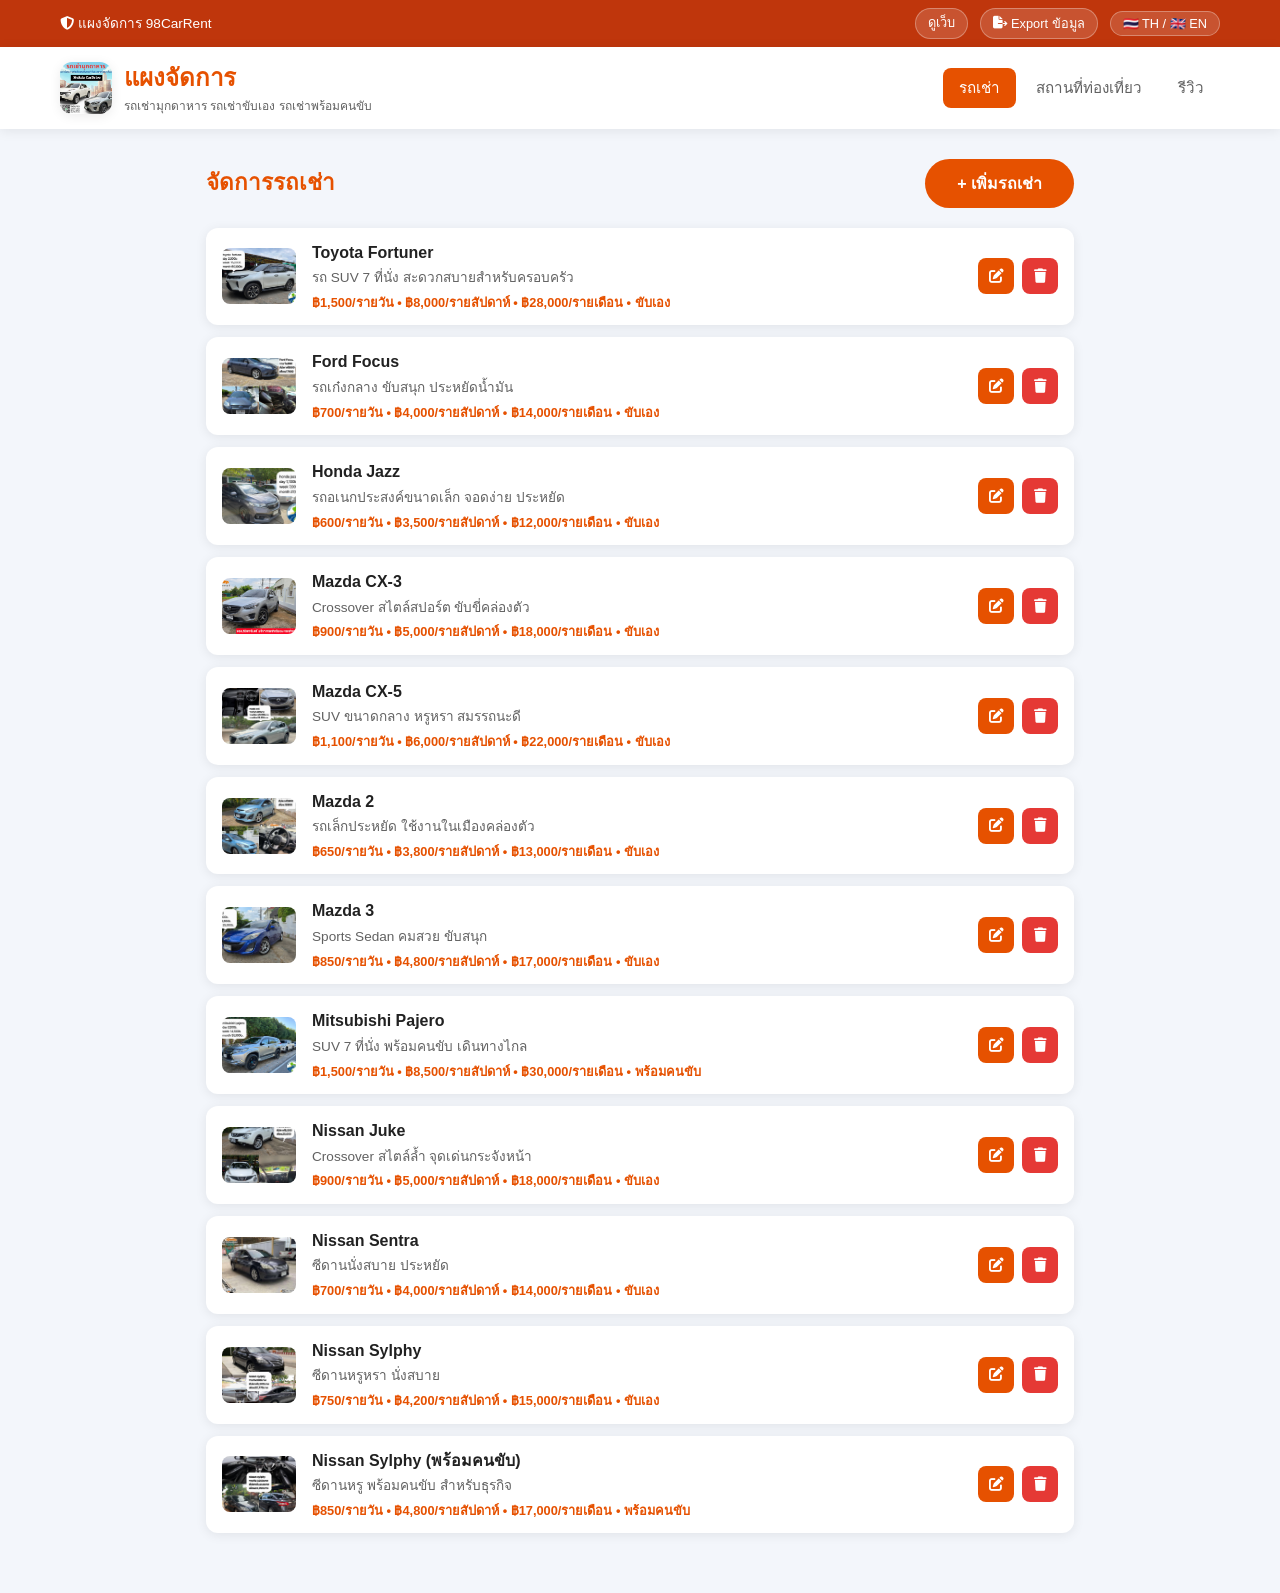
==== admin.html @ a464a534 "Deploy full 98CarRent website (index, admin, script, style, images) to main" ====
<!DOCTYPE html>
<html lang="th">
<head>
    <meta charset="UTF-8">
    <meta name="viewport" content="width=device-width, initial-scale=1.0">
    <title>98CarRent - แผงจัดการ</title>
    <link rel="icon" href="logo.jpg" type="image/jpeg">
    <link rel="stylesheet" href="style.css">
    <link rel="stylesheet" href="https://cdnjs.cloudflare.com/ajax/libs/font-awesome/6.5.0/css/all.min.css">
</head>
<body class="admin-page">
    <!-- Top Bar -->
    <div class="top-bar">
        <div class="top-bar-inner">
            <div class="top-contact">
                <span><i class="fas fa-shield-alt"></i> <span data-i18n="admin_panel">แผงจัดการ 98CarRent</span></span>
            </div>
            <div class="top-controls">
                <a href="index.html" class="top-btn" data-i18n="view_site"><i class="fas fa-eye"></i> <span data-i18n="view_site_text">ดูเว็บ</span></a>
                <button class="top-btn" onclick="exportData()" title="Export ข้อมูลเป็นไฟล์ JSON"><i class="fas fa-file-export"></i> <span data-i18n="export_btn">Export ข้อมูล</span></button>
                <button id="langBtn" onclick="toggleLang()">🇹🇭 TH / 🇬🇧 EN</button>
            </div>
        </div>
    </div>

    <!-- Header -->
    <header class="main-header admin-header">
        <div class="header-inner">
            <div class="logo">
                <img src="logo หน้าเว็บ.jpg" alt="98CarRent Logo" class="logo-img">
                <div>
                    <h1 data-i18n="admin_dashboard">แผงจัดการ</h1>
                    <p data-i18n="subtitle">รถเช่ามุกดาหาร รถเช่าขับเอง รถเช่าพร้อมคนขับ</p>
                </div>
            </div>
            <nav class="main-nav admin-nav" id="adminNav">
                <a href="javascript:void(0)" class="active" data-tab="carsTab" data-i18n="nav_gallery">รถเช่า</a>
                <a href="javascript:void(0)" data-tab="tourismTab" data-i18n="nav_tourism">สถานที่ท่องเที่ยว</a>
                <a href="javascript:void(0)" data-tab="reviewsTab" data-i18n="nav_review">รีวิว</a>
            </nav>
            <button class="hamburger" onclick="document.getElementById('adminNav').classList.toggle('show')">
                <i class="fas fa-bars"></i>
            </button>
        </div>
    </header>

    <main class="admin-main">
        <!-- CARS TAB -->
        <section class="admin-tab" id="carsTab">
            <div class="admin-tab-header">
                <h2 data-i18n="admin_cars">จัดการรถเช่า</h2>
                <button class="btn btn-primary" onclick="openCarModal()" data-i18n="add_car">+ เพิ่มรถเช่า</button>
            </div>
            <div class="admin-list" id="adminCarList"></div>
        </section>

        <!-- TOURISM TAB -->
        <section class="admin-tab" id="tourismTab" style="display:none">
            <div class="admin-tab-header">
                <h2 data-i18n="admin_tourism">จัดการสถานที่ท่องเที่ยว</h2>
                <button class="btn btn-primary" onclick="openTourismModal()" data-i18n="add_tourism">+ เพิ่มสถานที่ท่องเที่ยว</button>
            </div>
            <div class="admin-list" id="adminTourismList"></div>
        </section>

        <!-- REVIEWS TAB -->
        <section class="admin-tab" id="reviewsTab" style="display:none">
            <div class="admin-tab-header">
                <h2 data-i18n="admin_reviews">จัดการรีวิว</h2>
                <button class="btn btn-primary" onclick="openReviewModal()" data-i18n="add_review">+ เพิ่มรีวิว</button>
            </div>
            <div class="admin-list" id="adminReviewList"></div>
        </section>
    </main>

    <!-- MODALS (same as before) -->
    <div class="modal-overlay" id="carModal">
        <div class="modal">
            <div class="modal-header">
                <h3 data-i18n="add_car">เพิ่มรถเช่า</h3>
                <button class="close-btn" onclick="closeCarModal()">&times;</button>
            </div>
            <form id="carForm" onsubmit="saveCar(event)">
                <input type="hidden" id="carEditId">
                <label data-i18n="label_car_name">ชื่อรถ</label>
                <input type="text" id="carName" required>
                <label data-i18n="label_car_desc">รายละเอียด</label>
                <textarea id="carDesc" rows="3"></textarea>
                <div class="price-fields">
                    <div>
                        <label data-i18n="label_price_daily">ราคารายวัน (บาท)</label>
                        <input type="number" id="carPriceDaily" required>
                    </div>
                    <div>
                        <label data-i18n="label_price_weekly">ราคารายสัปดาห์ (บาท)</label>
                        <input type="number" id="carPriceWeekly" required>
                    </div>
                    <div>
                        <label data-i18n="label_price_monthly">ราคารายเดือน (บาท)</label>
                        <input type="number" id="carPriceMonthly" required>
                    </div>
                </div>
                <label data-i18n="label_car_driver">เช่าพร้อมคนขับ</label>
                <select id="carDriver">
                    <option value="no" data-i18n="driver_self">ขับเอง</option>
                    <option value="yes" data-i18n="driver_with">พร้อมคนขับ</option>
                </select>
                <label data-i18n="label_car_img">รูปภาพ (URL)</label>
                <input type="url" id="carImg" placeholder="https://...">
                <label data-i18n="label_car_file">หรืออัพโหลดไฟล์</label>
                <input type="file" id="carFile" accept="image/*" onchange="handleFileUpload(this, 'carImg')">
                <div id="carImgPreview" class="img-preview"></div>
                <button type="submit" class="btn btn-primary" data-i18n="btn_save">บันทึก</button>
            </form>
        </div>
    </div>

    <div class="modal-overlay" id="tourismModal">
        <div class="modal">
            <div class="modal-header">
                <h3 data-i18n="add_tourism">เพิ่มสถานที่ท่องเที่ยว</h3>
                <button class="close-btn" onclick="closeTourismModal()">&times;</button>
            </div>
            <form id="tourismForm" onsubmit="saveTourism(event)">
                <input type="hidden" id="tourismEditId">
                <label data-i18n="label_tourism_name">ชื่อสถานที่</label>
                <input type="text" id="tourismName" required>
                <label data-i18n="label_tourism_desc">รายละเอียด</label>
                <textarea id="tourismDesc" rows="3"></textarea>
                <label data-i18n="label_tourism_province">จังหวัด</label>
                <select id="tourismProvince">
                    <option value="mukdahan" data-i18n="tab_mukdahan">มุกดาหาร</option>
                    <option value="nakhonphanom" data-i18n="tab_nakhonphanom">นครพนม</option>
                </select>
                <label data-i18n="label_tourism_lat">ละติจูด</label>
                <input type="number" step="any" id="tourismLat" placeholder="16.5823">
                <label data-i18n="label_tourism_lng">ลองจิจูด</label>
                <input type="number" step="any" id="tourismLng" placeholder="104.5214">
                <label data-i18n="label_tourism_img">รูปภาพ (URL)</label>
                <input type="url" id="tourismImg" placeholder="https://...">
                <label data-i18n="label_tourism_file">หรืออัพโหลดไฟล์</label>
                <input type="file" id="tourismFile" accept="image/*" onchange="handleFileUpload(this, 'tourismImg')">
                <div id="tourismImgPreview" class="img-preview"></div>
                <button type="submit" class="btn btn-primary" data-i18n="btn_save">บันทึก</button>
            </form>
        </div>
    </div>

    <div class="modal-overlay" id="reviewModal">
        <div class="modal">
            <div class="modal-header">
                <h3 data-i18n="add_review">เพิ่มรีวิว</h3>
                <button class="close-btn" onclick="closeReviewModal()">&times;</button>
            </div>
            <form id="reviewForm" onsubmit="saveReview(event)">
                <input type="hidden" id="reviewEditId">
                <label data-i18n="label_review_name">ชื่อผู้รีวิว</label>
                <input type="text" id="reviewName" required>
                <label data-i18n="label_review_star">คะแนน</label>
                <div class="star-input" id="starInput">
                    <span onclick="setStar(1)">★</span>
                    <span onclick="setStar(2)">★</span>
                    <span onclick="setStar(3)">★</span>
                    <span onclick="setStar(4)">★</span>
                    <span onclick="setStar(5)">★</span>
                </div>
                <label data-i18n="label_review_text">ความคิดเห็น</label>
                <textarea id="reviewText" rows="4" required></textarea>
                <label data-i18n="label_review_img">รูปภาพ (URL)</label>
                <input type="url" id="reviewImg" placeholder="https://...">
                <label data-i18n="label_review_file">หรืออัพโหลดไฟล์</label>
                <input type="file" id="reviewFile" accept="image/*" onchange="handleFileUpload(this, 'reviewImg')">
                <div id="reviewImgPreview" class="img-preview"></div>
                <button type="submit" class="btn btn-primary" data-i18n="btn_save">บันทึก</button>
            </form>
        </div>
    </div>

    <div id="toastBox"></div>
    <script src="script.js"></script>
</body>
</html>
---- style.css ----
:root {
    --primary: #e65100;
    --primary-dark: #bf360c;
    --primary-light: #ff9800;
    --bg: #fafafa;
    --bg2: #ffffff;
    --text: #212121;
    --text2: #616161;
    --card-bg: #ffffff;
    --shadow: 0 2px 12px rgba(0,0,0,0.08);
    --shadow-hover: 0 8px 30px rgba(0,0,0,0.12);
    --radius: 12px;
    --transition: all 0.3s ease;
}

* {
    margin: 0;
    padding: 0;
    box-sizing: border-box;
}

html {
    scroll-behavior: smooth;
    font-size: 16px;
}

body {
    font-family: 'Segoe UI', Tahoma, Geneva, Verdana, sans-serif;
    background: var(--bg);
    color: var(--text);
    line-height: 1.6;
    overflow-x: hidden;
}

/* TOP BAR */
.top-bar {
    background: var(--primary-dark);
    color: #fff;
    padding: 8px 0;
    font-size: 0.85rem;
}
.top-bar-inner {
    max-width: 1200px;
    margin: 0 auto;
    padding: 0 20px;
    display: flex;
    justify-content: space-between;
    align-items: center;
    flex-wrap: wrap;
    gap: 8px;
}
.top-contact {
    display: flex;
    gap: 16px;
    flex-wrap: wrap;
}
.top-contact a, .top-contact span {
    color: #fff;
    text-decoration: none;
    display: flex;
    align-items: center;
    gap: 4px;
}
.top-controls {
    display: flex;
    align-items: center;
    gap: 12px;
}
.top-controls button {
    background: rgba(255,255,255,0.15);
    color: #fff;
    border: 1px solid rgba(255,255,255,0.3);
    padding: 4px 12px;
    border-radius: 20px;
    cursor: pointer;
    font-size: 0.8rem;
    transition: var(--transition);
}
.top-controls button:hover {
    background: rgba(255,255,255,0.3);
}
.theme-picker {
    display: flex;
    align-items: center;
    gap: 6px;
    color: #fff;
}
.theme-picker input[type="color"] {
    width: 28px;
    height: 28px;
    border: none;
    border-radius: 50%;
    cursor: pointer;
    padding: 0;
}

/* HEADER */
.main-header {
    background: var(--bg2);
    box-shadow: var(--shadow);
    position: sticky;
    top: 0;
    z-index: 1000;
}
.header-inner {
    max-width: 1200px;
    margin: 0 auto;
    padding: 12px 20px;
    display: flex;
    justify-content: space-between;
    align-items: center;
}
.logo {
    display: flex;
    align-items: center;
    gap: 12px;
    text-decoration: none;
    color: var(--primary);
}
.logo-img {
    width: 52px;
    height: 52px;
    object-fit: cover;
    border-radius: 12px;
    box-shadow: var(--shadow);
}
.logo i {
    font-size: 2rem;
}
.logo h1 {
    font-size: 1.5rem;
    font-weight: 800;
    color: var(--primary);
}
.logo p {
    font-size: 0.75rem;
    color: var(--text2);
}
.main-nav {
    display: flex;
    gap: 4px;
}
.main-nav a {
    text-decoration: none;
    color: var(--text2);
    padding: 8px 16px;
    border-radius: 8px;
    font-weight: 500;
    transition: var(--transition);
    font-size: 0.95rem;
}
.main-nav a:hover, .main-nav a.active {
    background: var(--primary);
    color: #fff;
}
.hamburger {
    display: none;
    background: none;
    border: none;
    font-size: 1.5rem;
    cursor: pointer;
    color: var(--primary);
}

/* HERO */
.hero {
    position: relative;
    height: 80vh;
    min-height: 420px;
    background: linear-gradient(120deg, var(--primary) 0%, var(--primary-dark) 40%, #1a1a2e 100%);
    background-size: 250% 250%;
    animation: heroShift 16s ease infinite;
    display: flex;
    align-items: center;
    justify-content: center;
    overflow: hidden;
}
@keyframes heroShift {
    0% { background-position: 0% 50%; }
    50% { background-position: 100% 50%; }
    100% { background-position: 0% 50%; }
}
.hero-overlay {
    position: absolute;
    inset: 0;
    background: radial-gradient(ellipse at 20% 30%, rgba(255,255,255,0.12), transparent 60%),
                radial-gradient(ellipse at 80% 70%, rgba(0,0,0,0.25), transparent 55%);
}
.hero-float {
    position: absolute;
    inset: 0;
    overflow: hidden;
    pointer-events: none;
}
.float {
    position: absolute;
    font-size: 2.4rem;
    opacity: 0.35;
    animation: floatY 8s ease-in-out infinite;
}
.f1 { top: 12%; left: 10%; animation-duration: 9s; }
.f2 { top: 55%; left: 16%; font-size: 3rem; animation-duration: 11s; animation-delay: 0.5s; }
.f3 { top: 20%; right: 12%; font-size: 2rem; animation-duration: 7s; animation-delay: 1s; }
.f4 { bottom: 14%; left: 22%; font-size: 3rem; animation-duration: 10s; animation-delay: 0.3s; }
.f5 { top: 58%; right: 9%; font-size: 2.2rem; animation-duration: 8.5s; animation-delay: 1.5s; }
.f6 { bottom: 18%; right: 26%; font-size: 2rem; animation-duration: 12s; animation-delay: 0.8s; }
@keyframes floatY {
    0%, 100% { transform: translateY(0) rotate(-6deg); }
    50% { transform: translateY(-26px) rotate(6deg); }
}
.hero-logo {
    width: 120px;
    height: 120px;
    border-radius: 24px;
    object-fit: cover;
    margin-bottom: 16px;
    box-shadow: 0 12px 40px rgba(0,0,0,0.35);
    animation: heroLogo 3s ease-in-out infinite;
}
@keyframes heroLogo {
    0%, 100% { transform: translateY(0) scale(1); }
    50% { transform: translateY(-10px) scale(1.05); }
}
.btn-pulse {
    animation: pulseRing 2s infinite;
}
@keyframes pulseRing {
    0% { box-shadow: 0 0 0 0 rgba(255,255,255,0.45); }
    70% { box-shadow: 0 0 0 18px rgba(255,255,255,0); }
    100% { box-shadow: 0 0 0 0 rgba(255,255,255,0); }
}
.hero::before {
    content: '';
    position: absolute;
    inset: 0;
    background: url('data:image/svg+xml,<svg xmlns="http://www.w3.org/2000/svg" viewBox="0 0 1440 320"><path fill="rgba(255,255,255,0.05)" d="M0,224L48,213.3C96,203,192,181,288,181.3C384,181,480,203,576,224C672,245,768,267,864,250.7C960,235,1056,181,1152,165.3C1248,149,1344,171,1392,181.3L1440,192L1440,320L1392,320C1344,320,1248,320,1152,320C1056,320,960,320,864,320C768,320,672,320,576,320C480,320,384,320,288,320C192,320,96,320,48,320L0,320Z"></path></svg>') no-repeat bottom;
    background-size: cover;
}
.hero-content {
    position: relative;
    z-index: 1;
    text-align: center;
    color: #fff;
    padding: 0 20px;
}
.hero-content h2 {
    font-size: 3.5rem;
    font-weight: 900;
    margin-bottom: 16px;
    text-shadow: 2px 2px 4px rgba(0,0,0,0.3);
}
.hero-content p {
    font-size: 1.2rem;
    margin-bottom: 32px;
    opacity: 0.95;
}

/* BUTTONS */
.btn {
    display: inline-block;
    padding: 12px 32px;
    border-radius: 30px;
    text-decoration: none;
    font-weight: 600;
    cursor: pointer;
    border: none;
    transition: var(--transition);
    font-size: 1rem;
}
.btn-primary {
    background: var(--primary);
    color: #fff;
}
.btn-primary:hover {
    background: var(--primary-dark);
    transform: translateY(-2px);
    box-shadow: 0 6px 20px rgba(230,81,0,0.3);
}
.btn-danger {
    background: #e53935;
    color: #fff;
}
.btn-danger:hover {
    background: #c62828;
}
.btn-small {
    padding: 6px 16px;
    font-size: 0.85rem;
}

/* FEATURES */
.features {
    max-width: 1200px;
    margin: 0 auto;
    padding: 60px 20px 20px;
    display: grid;
    grid-template-columns: repeat(auto-fit, minmax(250px, 1fr));
    gap: 24px;
}
.feature-card {
    background: var(--card-bg);
    border-radius: var(--radius);
    padding: 32px 24px;
    text-align: center;
    box-shadow: var(--shadow);
    transition: var(--transition);
}
.feature-card:hover {
    transform: translateY(-4px);
    box-shadow: var(--shadow-hover);
}
.feature-card i {
    font-size: 2.5rem;
    color: var(--primary);
    margin-bottom: 16px;
}
.feature-card h3 {
    font-size: 1.1rem;
    margin-bottom: 8px;
}
.feature-card p {
    color: var(--text2);
    font-size: 0.9rem;
}

/* SECTIONS */
.page {
    display: none;
    min-height: 60vh;
}
.page.active {
    display: block;
    animation: fadeIn 0.4s ease;
}
@keyframes fadeIn {
    from { opacity: 0; transform: translateY(10px); }
    to { opacity: 1; transform: translateY(0); }
}

.section-header {
    text-align: center;
    padding: 50px 20px 30px;
}
.section-header h2 {
    font-size: 2rem;
    margin-bottom: 8px;
    color: var(--primary);
}
.section-header p {
    color: var(--text2);
}

/* FILTER BAR */
.filter-bar, .tourism-tabs {
    display: flex;
    justify-content: center;
    gap: 8px;
    padding: 0 20px 30px;
    flex-wrap: wrap;
}
.filter-btn, .tab-btn {
    padding: 8px 24px;
    border: 2px solid var(--primary);
    background: transparent;
    color: var(--primary);
    border-radius: 30px;
    cursor: pointer;
    font-weight: 500;
    transition: var(--transition);
}
.filter-btn.active, .tab-btn.active {
    background: var(--primary);
    color: #fff;
}

/* GALLERY GRID */
.gallery-grid, .tourism-grid, .review-grid {
    max-width: 1200px;
    margin: 0 auto;
    padding: 0 20px 40px;
    display: grid;
    grid-template-columns: repeat(auto-fill, minmax(300px, 1fr));
    gap: 24px;
}

/* CAR GROUP */
.car-group {
    grid-column: 1 / -1;
    margin-bottom: 8px;
}
.car-group-header {
    display: flex;
    align-items: center;
    gap: 8px;
    margin-bottom: 16px;
    padding: 12px 20px;
    background: var(--primary);
    color: #fff;
    border-radius: var(--radius);
    box-shadow: var(--shadow);
}
.car-group-header i {
    font-size: 1.2rem;
}
.car-group-header h3 {
    font-size: 1.1rem;
    margin: 0;
}
.car-group-grid {
    display: grid;
    grid-template-columns: repeat(auto-fill, minmax(300px, 1fr));
    gap: 24px;
}
.car-group-grid .car-card {
    margin-bottom: 0;
}

/* CAR CARD */
.car-card {
    background: var(--card-bg);
    border-radius: var(--radius);
    overflow: hidden;
    box-shadow: var(--shadow);
    transition: var(--transition);
    position: relative;
}
.car-card:hover {
    transform: translateY(-4px);
    box-shadow: var(--shadow-hover);
}
.car-card img {
    width: 100%;
    height: 220px;
    object-fit: cover;
}
.car-card .car-info {
    padding: 20px;
}
.car-card h3 {
    font-size: 1.1rem;
    margin-bottom: 6px;
}
.car-card p {
    color: var(--text2);
    font-size: 0.9rem;
    margin-bottom: 12px;
}

/* PRICE ROW */
.price-row {
    display: grid;
    grid-template-columns: repeat(3, 1fr);
    gap: 8px;
    margin-bottom: 12px;
}
.price-box {
    background: var(--bg);
    border: 2px solid #eee;
    border-radius: 10px;
    padding: 10px 6px;
    text-align: center;
    display: flex;
    flex-direction: column;
    gap: 2px;
    transition: var(--transition);
}
.price-box:hover {
    transform: translateY(-3px);
    border-color: var(--primary);
    box-shadow: 0 6px 16px rgba(0,0,0,0.08);
}
.price-box i {
    color: var(--primary);
    font-size: 0.95rem;
}
.price-box .price-label {
    font-size: 0.72rem;
    color: var(--text2);
    font-weight: 500;
}
.price-box .price-value {
    font-size: 1rem;
    font-weight: 800;
    color: var(--primary);
}
.price-box.price-daily { border-left: 4px solid #2e7d32; }
.price-box.price-weekly { border-left: 4px solid #1565c0; }
.price-box.price-monthly { border-left: 4px solid var(--primary); }

/* BOOK BUTTON */
.btn-book {
    width: 100%;
    justify-content: center;
    display: flex;
    align-items: center;
    gap: 6px;
}

/* BOOKING MODAL */
.booking-modal {
    max-width: 440px;
}
.booking-car {
    font-size: 1.2rem;
    font-weight: 700;
    color: var(--primary);
    margin-bottom: 8px;
    text-align: center;
}
.booking-content p {
    color: var(--text2);
    font-size: 0.9rem;
    text-align: center;
    margin-bottom: 20px;
}
.booking-contact {
    display: flex;
    flex-direction: column;
    gap: 10px;
}
.booking-item {
    display: flex;
    align-items: center;
    gap: 14px;
    padding: 12px 16px;
    border-radius: 12px;
    background: var(--bg);
    text-decoration: none;
    color: var(--text);
    transition: var(--transition);
    border: 2px solid transparent;
}
.booking-item:hover {
    border-color: var(--primary);
    transform: translateX(4px);
    box-shadow: var(--shadow);
}
.booking-item i {
    font-size: 1.4rem;
    color: var(--primary);
    width: 32px;
    text-align: center;
}
.booking-item strong {
    display: block;
    font-size: 1rem;
}
.booking-item span {
    font-size: 0.8rem;
    color: var(--text2);
}

/* ADMIN PRICE FIELDS */
.price-fields {
    display: grid;
    grid-template-columns: 1fr 1fr 1fr;
    gap: 8px;
}
@media (max-width: 600px) {
    .price-fields {
        grid-template-columns: 1fr;
    }
}
.car-price {
    font-size: 1.3rem;
    font-weight: 700;
    color: var(--primary);
}
.car-period-badge {
    display: inline-block;
    padding: 4px 12px;
    border-radius: 20px;
    font-size: 0.75rem;
    font-weight: 600;
    margin-top: 8px;
}
.badge-daily { background: #e8f5e9; color: #2e7d32; }
.badge-weekly { background: #e3f2fd; color: #1565c0; }
.badge-monthly { background: #fff3e0; color: #e65100; }
.badge-driver { background: #fce4ec; color: #c62828; margin-left: 4px; }

.car-actions {
    position: absolute;
    top: 12px;
    right: 12px;
    display: flex;
    gap: 6px;
    opacity: 0;
    transition: var(--transition);
}
.car-card:hover .car-actions {
    opacity: 1;
}
.car-actions button {
    width: 34px;
    height: 34px;
    border-radius: 50%;
    border: none;
    cursor: pointer;
    font-size: 0.85rem;
    display: flex;
    align-items: center;
    justify-content: center;
    transition: var(--transition);
}
.car-actions .edit-btn {
    background: rgba(255,255,255,0.9);
    color: var(--primary);
}
.car-actions .delete-btn {
    background: rgba(229,57,53,0.9);
    color: #fff;
}

/* TOURISM CARD */
.tourism-card {
    background: var(--card-bg);
    border-radius: var(--radius);
    overflow: hidden;
    box-shadow: var(--shadow);
    transition: var(--transition);
    position: relative;
}
.tourism-card:hover {
    transform: translateY(-4px);
    box-shadow: var(--shadow-hover);
}
.tourism-card img {
    width: 100%;
    height: 220px;
    object-fit: cover;
}
.tourism-card .tourism-info {
    padding: 20px;
}
.tourism-card h3 {
    font-size: 1.1rem;
    margin-bottom: 6px;
}
.tourism-card p {
    color: var(--text2);
    font-size: 0.9rem;
}
.tourism-location {
    display: inline-flex;
    align-items: center;
    gap: 4px;
    color: var(--primary);
    font-size: 0.85rem;
    margin-top: 8px;
    cursor: pointer;
    text-decoration: none;
}
.tourism-location:hover {
    text-decoration: underline;
}
.tourism-province-badge {
    display: inline-block;
    padding: 4px 12px;
    border-radius: 20px;
    font-size: 0.75rem;
    font-weight: 600;
    margin-top: 8px;
}
.province-mukdahan { background: #e8f5e9; color: #2e7d32; }
.province-nakhonphanom { background: #e3f2fd; color: #1565c0; }

.tourism-actions {
    position: absolute;
    top: 12px;
    right: 12px;
    display: flex;
    gap: 6px;
    opacity: 0;
    transition: var(--transition);
}
.tourism-card:hover .tourism-actions {
    opacity: 1;
}
.tourism-actions button {
    width: 34px;
    height: 34px;
    border-radius: 50%;
    border: none;
    cursor: pointer;
    font-size: 0.85rem;
    display: flex;
    align-items: center;
    justify-content: center;
    transition: var(--transition);
}
.tourism-actions .edit-btn {
    background: rgba(255,255,255,0.9);
    color: var(--primary);
}
.tourism-actions .delete-btn {
    background: rgba(229,57,53,0.9);
    color: #fff;
}

/* REVIEW CARD */
.review-card {
    background: var(--card-bg);
    border-radius: var(--radius);
    padding: 24px;
    box-shadow: var(--shadow);
    position: relative;
    transition: var(--transition);
}
.review-card:hover {
    transform: translateY(-4px);
    box-shadow: var(--shadow-hover);
}
.review-stars {
    color: #ffc107;
    font-size: 1.2rem;
    margin-bottom: 8px;
}
.review-card h3 {
    font-size: 1rem;
    margin-bottom: 8px;
}
.review-card p {
    color: var(--text2);
    font-size: 0.9rem;
    line-height: 1.7;
}
.review-card img {
    width: 100%;
    max-height: 200px;
    object-fit: cover;
    border-radius: 8px;
    margin-top: 12px;
}
.review-date {
    font-size: 0.8rem;
    color: #999;
    margin-top: 12px;
}
.review-actions {
    position: absolute;
    top: 12px;
    right: 12px;
    display: flex;
    gap: 6px;
    opacity: 0;
    transition: var(--transition);
}
.review-card:hover .review-actions {
    opacity: 1;
}
.review-actions button {
    width: 34px;
    height: 34px;
    border-radius: 50%;
    border: none;
    cursor: pointer;
    font-size: 0.85rem;
    display: flex;
    align-items: center;
    justify-content: center;
    transition: var(--transition);
}
.review-actions .edit-btn {
    background: rgba(255,255,255,0.9);
    color: var(--primary);
}
.review-actions .delete-btn {
    background: rgba(229,57,53,0.9);
    color: #fff;
}

/* ADD SECTION */
.add-section {
    text-align: center;
    padding: 20px;
}

/* CONTACT */
.contact-grid {
    max-width: 1200px;
    margin: 0 auto;
    padding: 0 20px 40px;
    display: grid;
    grid-template-columns: repeat(auto-fit, minmax(250px, 1fr));
    gap: 24px;
}
.contact-card {
    background: var(--card-bg);
    border-radius: var(--radius);
    padding: 32px 24px;
    text-align: center;
    box-shadow: var(--shadow);
    transition: var(--transition);
}
.contact-card:hover {
    transform: translateY(-4px);
    box-shadow: var(--shadow-hover);
}
.contact-card i {
    font-size: 2rem;
    color: var(--primary);
    margin-bottom: 16px;
}
.contact-card h3 {
    margin-bottom: 12px;
}
.contact-card a {
    display: block;
    color: var(--primary);
    text-decoration: none;
    margin-bottom: 6px;
    font-weight: 500;
}
.contact-card a:hover {
    text-decoration: underline;
}
.contact-card p {
    color: var(--text2);
    margin-bottom: 4px;
}
.contact-map {
    max-width: 1200px;
    margin: 0 auto;
    padding: 0 20px 40px;
}

/* MODAL */
.modal-overlay {
    display: none;
    position: fixed;
    inset: 0;
    background: rgba(0,0,0,0.5);
    z-index: 2000;
    justify-content: center;
    align-items: center;
    padding: 20px;
}
.modal-overlay.show {
    display: flex;
}
.modal {
    background: var(--bg2);
    border-radius: var(--radius);
    padding: 32px;
    width: 100%;
    max-width: 500px;
    max-height: 90vh;
    overflow-y: auto;
    animation: slideUp 0.3s ease;
}
@keyframes slideUp {
    from { transform: translateY(20px); opacity: 0; }
    to { transform: translateY(0); opacity: 1; }
}
.modal-header {
    display: flex;
    justify-content: space-between;
    align-items: center;
    margin-bottom: 20px;
}
.modal-header h3 {
    color: var(--primary);
}
.close-btn {
    background: none;
    border: none;
    font-size: 1.5rem;
    cursor: pointer;
    color: var(--text2);
}
.modal label {
    display: block;
    margin-top: 12px;
    margin-bottom: 4px;
    font-weight: 500;
    font-size: 0.9rem;
}
.modal input[type="text"],
.modal input[type="number"],
.modal input[type="url"],
.modal textarea,
.modal select {
    width: 100%;
    padding: 10px 14px;
    border: 2px solid #e0e0e0;
    border-radius: 8px;
    font-size: 0.95rem;
    transition: var(--transition);
}
.modal input:focus,
.modal textarea:focus,
.modal select:focus {
    border-color: var(--primary);
    outline: none;
}
.modal input[type="file"] {
    padding: 8px 0;
}
.img-preview {
    margin-top: 8px;
}
.img-preview img {
    max-width: 100%;
    max-height: 150px;
    border-radius: 8px;
    object-fit: cover;
}

/* STAR INPUT */
.star-input {
    display: flex;
    gap: 4px;
    font-size: 1.5rem;
    cursor: pointer;
}
.star-input span {
    color: #e0e0e0;
    transition: var(--transition);
}
.star-input span.active {
    color: #ffc107;
}

/* FOOTER */
footer {
    background: #1a1a2e;
    color: #fff;
    padding: 40px 0 20px;
}
.footer-inner {
    max-width: 1200px;
    margin: 0 auto;
    padding: 0 20px;
    text-align: center;
}
.footer-brand h3 {
    font-size: 1.8rem;
    color: var(--primary-light);
    margin-bottom: 8px;
}
.footer-logo {
    width: 72px;
    height: 72px;
    object-fit: cover;
    border-radius: 16px;
    margin-bottom: 12px;
    box-shadow: 0 4px 16px rgba(0,0,0,0.3);
}
.footer-brand p {
    color: #999;
    margin-bottom: 20px;
}
.footer-links {
    display: flex;
    justify-content: center;
    gap: 24px;
    margin-bottom: 20px;
    flex-wrap: wrap;
}
.footer-links a {
    color: #ccc;
    text-decoration: none;
    transition: var(--transition);
}
.footer-links a:hover {
    color: var(--primary-light);
}
.footer-social {
    display: flex;
    justify-content: center;
    gap: 16px;
    margin-bottom: 20px;
}
.footer-social a {
    width: 44px;
    height: 44px;
    border-radius: 50%;
    background: rgba(255,255,255,0.1);
    display: flex;
    align-items: center;
    justify-content: center;
    color: #fff;
    text-decoration: none;
    font-size: 1.2rem;
    transition: var(--transition);
}
.footer-social a:hover {
    background: var(--primary);
}
.footer-copy {
    color: #666;
    font-size: 0.85rem;
    padding-top: 20px;
    border-top: 1px solid rgba(255,255,255,0.1);
}

/* EMPTY STATE */
.empty-state {
    text-align: center;
    padding: 60px 20px;
    color: var(--text2);
    grid-column: 1 / -1;
}
.empty-state i {
    font-size: 3rem;
    margin-bottom: 16px;
    opacity: 0.3;
}
.empty-state p {
    font-size: 1.1rem;
}

/* RESPONSIVE */
@media (max-width: 768px) {
    .top-bar-inner {
        flex-direction: column;
        text-align: center;
    }
    .top-contact {
        flex-direction: column;
        gap: 4px;
    }
    .hamburger {
        display: block;
    }
    .main-nav {
        display: none;
        position: absolute;
        top: 100%;
        left: 0;
        right: 0;
        background: var(--bg2);
        box-shadow: var(--shadow);
        flex-direction: column;
        padding: 12px;
    }
    .main-nav.show {
        display: flex;
    }
    .main-nav a {
        padding: 12px 16px;
    }
    .hero-content h2 {
        font-size: 2.2rem;
    }
    .hero-content p {
        font-size: 1rem;
    }
    .gallery-grid, .tourism-grid, .review-grid {
        grid-template-columns: 1fr;
    }
    .features {
        grid-template-columns: 1fr;
    }
    .contact-grid {
        grid-template-columns: 1fr;
    }
    .modal {
        padding: 20px;
        margin: 10px;
    }
}

@media (max-width: 480px) {
    .hero {
        height: 55vh;
    }
    .hero-content h2 {
        font-size: 1.8rem;
    }
    .section-header h2 {
        font-size: 1.5rem;
    }
}

/* CONFIRM DIALOG */
.confirm-overlay {
    display: none;
    position: fixed;
    inset: 0;
    background: rgba(0,0,0,0.5);
    z-index: 3000;
    justify-content: center;
    align-items: center;
}
.confirm-overlay.show {
    display: flex;
}
.confirm-box {
    background: var(--bg2);
    border-radius: var(--radius);
    padding: 32px;
    text-align: center;
    max-width: 360px;
    width: 90%;
    animation: slideUp 0.3s ease;
}
.confirm-box p {
    margin-bottom: 20px;
    font-size: 1.05rem;
}
.confirm-actions {
    display: flex;
    gap: 12px;
    justify-content: center;
}

/* ========== TICKER ========== */
.ticker {
    background: var(--primary);
    color: #fff;
    overflow: hidden;
    padding: 8px 0;
}
.ticker-track {
    display: inline-flex;
    gap: 64px;
    white-space: nowrap;
    padding-left: 100%;
    animation: tickerMove 30s linear infinite;
}
.ticker:hover .ticker-track {
    animation-play-state: paused;
}
.ticker-track span {
    font-size: 0.9rem;
    font-weight: 500;
}
@keyframes tickerMove {
    0% { transform: translateX(0); }
    100% { transform: translateX(-100%); }
}

/* ========== STATS ========== */
.stats-section {
    background: var(--primary);
    padding: 40px 20px;
    margin-top: 40px;
}
.stats-inner {
    max-width: 1200px;
    margin: 0 auto;
    display: grid;
    grid-template-columns: repeat(auto-fit, minmax(160px, 1fr));
    gap: 24px;
    text-align: center;
}
.stat h3 {
    color: #fff;
    font-size: 2.4rem;
    font-weight: 800;
    margin-bottom: 4px;
}
.stat p {
    color: rgba(255,255,255,0.85);
    font-size: 0.95rem;
}

/* ========== SCROLL REVEAL ========== */
.reveal {
    opacity: 0;
    transform: translateY(30px);
    transition: opacity 0.7s ease, transform 0.7s ease;
}
.reveal.visible {
    opacity: 1;
    transform: none;
}
.section-header, .feature-card, .contact-card, .footer-inner {
    opacity: 0;
    transform: translateY(30px);
    transition: opacity 0.7s ease, transform 0.7s ease;
}
.section-header.visible, .feature-card.visible, .contact-card.visible, .footer-inner.visible {
    opacity: 1;
    transform: none;
}

/* ========== BACK TO TOP ========== */
#backToTop {
    position: fixed;
    bottom: 24px;
    right: 24px;
    width: 50px;
    height: 50px;
    border-radius: 50%;
    background: var(--primary);
    color: #fff;
    border: none;
    font-size: 1.2rem;
    cursor: pointer;
    box-shadow: 0 6px 20px rgba(0,0,0,0.3);
    opacity: 0;
    visibility: hidden;
    transform: translateY(20px);
    transition: all 0.4s ease;
    z-index: 900;
}
#backToTop.show {
    opacity: 1;
    visibility: visible;
    transform: none;
}
#backToTop:hover {
    background: var(--primary-dark);
    transform: translateY(-4px);
}

/* ========== TOAST ========== */
#toastBox {
    position: fixed;
    top: 20px;
    left: 50%;
    transform: translateX(-50%);
    z-index: 5000;
    display: flex;
    flex-direction: column;
    gap: 8px;
    align-items: center;
    pointer-events: none;
}
.toast {
    background: #263238;
    color: #fff;
    padding: 12px 28px;
    border-radius: 30px;
    box-shadow: 0 8px 30px rgba(0,0,0,0.3);
    opacity: 0;
    transform: translateY(-16px) scale(0.9);
    transition: all 0.35s ease;
    font-weight: 600;
    font-size: 0.95rem;
}
.toast.show {
    opacity: 1;
    transform: translateY(0) scale(1);
}

/* ========== CARD EFFECTS ========== */
.car-card img, .tourism-card img {
    transition: transform 0.5s ease;
}
.car-card:hover img, .tourism-card:hover img {
    transform: scale(1.06);
}
@keyframes cardPop {
    from { opacity: 0; transform: translateY(24px) scale(0.97); }
    to { opacity: 1; transform: none; }
}
.car-group-grid > .car-card,
.gallery-grid > .car-card,
.tourism-grid > .tourism-card,
.review-grid > .review-card {
    animation: cardPop 0.5s ease both;
}
.car-group-grid > .car-card:nth-child(2), .gallery-grid > .car-card:nth-child(2),
.tourism-grid > .tourism-card:nth-child(2), .review-grid > .review-card:nth-child(2) { animation-delay: 0.08s; }
.car-group-grid > .car-card:nth-child(3), .gallery-grid > .car-card:nth-child(3),
.tourism-grid > .tourism-card:nth-child(3), .review-grid > .review-card:nth-child(3) { animation-delay: 0.16s; }
.car-group-grid > .car-card:nth-child(4), .gallery-grid > .car-card:nth-child(4),
.tourism-grid > .tourism-card:nth-child(4), .review-grid > .review-card:nth-child(4) { animation-delay: 0.24s; }
.car-group-grid > .car-card:nth-child(5), .gallery-grid > .car-card:nth-child(5),
.tourism-grid > .tourism-card:nth-child(5), .review-grid > .review-card:nth-child(5) { animation-delay: 0.32s; }
.car-group-grid > .car-card:nth-child(6), .gallery-grid > .car-card:nth-child(6),
.tourism-grid > .tourism-card:nth-child(6), .review-grid > .review-card:nth-child(6) { animation-delay: 0.4s; }

/* ========== ADMIN ========== */
body.admin-page {
    background: #f3f6fb;
}
.top-btn {
    background: rgba(255,255,255,0.15);
    color: #fff;
    border: 1px solid rgba(255,255,255,0.3);
    padding: 4px 12px;
    border-radius: 20px;
    cursor: pointer;
    font-size: 0.8rem;
    text-decoration: none;
    display: inline-flex;
    align-items: center;
    gap: 4px;
    transition: var(--transition);
}
.top-btn:hover {
    background: rgba(255,255,255,0.3);
}
.admin-main {
    max-width: 900px;
    margin: 0 auto;
    padding: 30px 16px 60px;
}
.admin-tab-header {
    display: flex;
    justify-content: space-between;
    align-items: center;
    flex-wrap: wrap;
    gap: 12px;
    margin-bottom: 20px;
}
.admin-tab-header h2 {
    font-size: 1.4rem;
    color: var(--primary);
}
.admin-list {
    display: flex;
    flex-direction: column;
    gap: 12px;
}
.admin-item {
    background: var(--card-bg);
    border-radius: var(--radius);
    padding: 12px 16px;
    display: flex;
    align-items: center;
    gap: 16px;
    box-shadow: var(--shadow);
    transition: var(--transition);
}
.admin-item:hover {
    transform: translateX(4px);
    box-shadow: var(--shadow-hover);
}
.admin-item img {
    width: 74px;
    height: 56px;
    object-fit: cover;
    border-radius: 8px;
    flex-shrink: 0;
}
.admin-avatar {
    width: 52px;
    height: 52px;
    border-radius: 50%;
    background: var(--primary);
    color: #fff;
    display: flex;
    align-items: center;
    justify-content: center;
    font-size: 1.4rem;
    font-weight: 700;
    flex-shrink: 0;
}
.admin-item-info {
    flex: 1;
    min-width: 0;
}
.admin-item-info strong {
    display: block;
    font-size: 1rem;
    margin-bottom: 2px;
}
.admin-item-info span {
    display: block;
    color: var(--text2);
    font-size: 0.85rem;
    white-space: nowrap;
    overflow: hidden;
    text-overflow: ellipsis;
}
.admin-item-info em {
    display: block;
    color: var(--primary);
    font-size: 0.8rem;
    margin-top: 4px;
    font-style: normal;
    font-weight: 600;
}
.admin-item-actions {
    display: flex;
    gap: 8px;
    flex-shrink: 0;
}
.admin-item-actions button {
    width: 36px;
    height: 36px;
    border-radius: 8px;
    border: none;
    cursor: pointer;
    font-size: 0.9rem;
    display: flex;
    align-items: center;
    justify-content: center;
    transition: var(--transition);
}
.admin-item-actions .edit-btn {
    background: var(--primary);
    color: #fff;
}
.admin-item-actions .edit-btn:hover { background: var(--primary-dark); }
.admin-item-actions .delete-btn {
    background: #e53935;
    color: #fff;
}
.admin-item-actions .delete-btn:hover { background: #c62828; }
.admin-nav a.active {
    background: var(--primary);
    color: #fff;
}
@media (max-width: 600px) {
    .admin-item {
        flex-wrap: wrap;
    }
    .admin-item-info span {
        white-space: normal;
    }
}
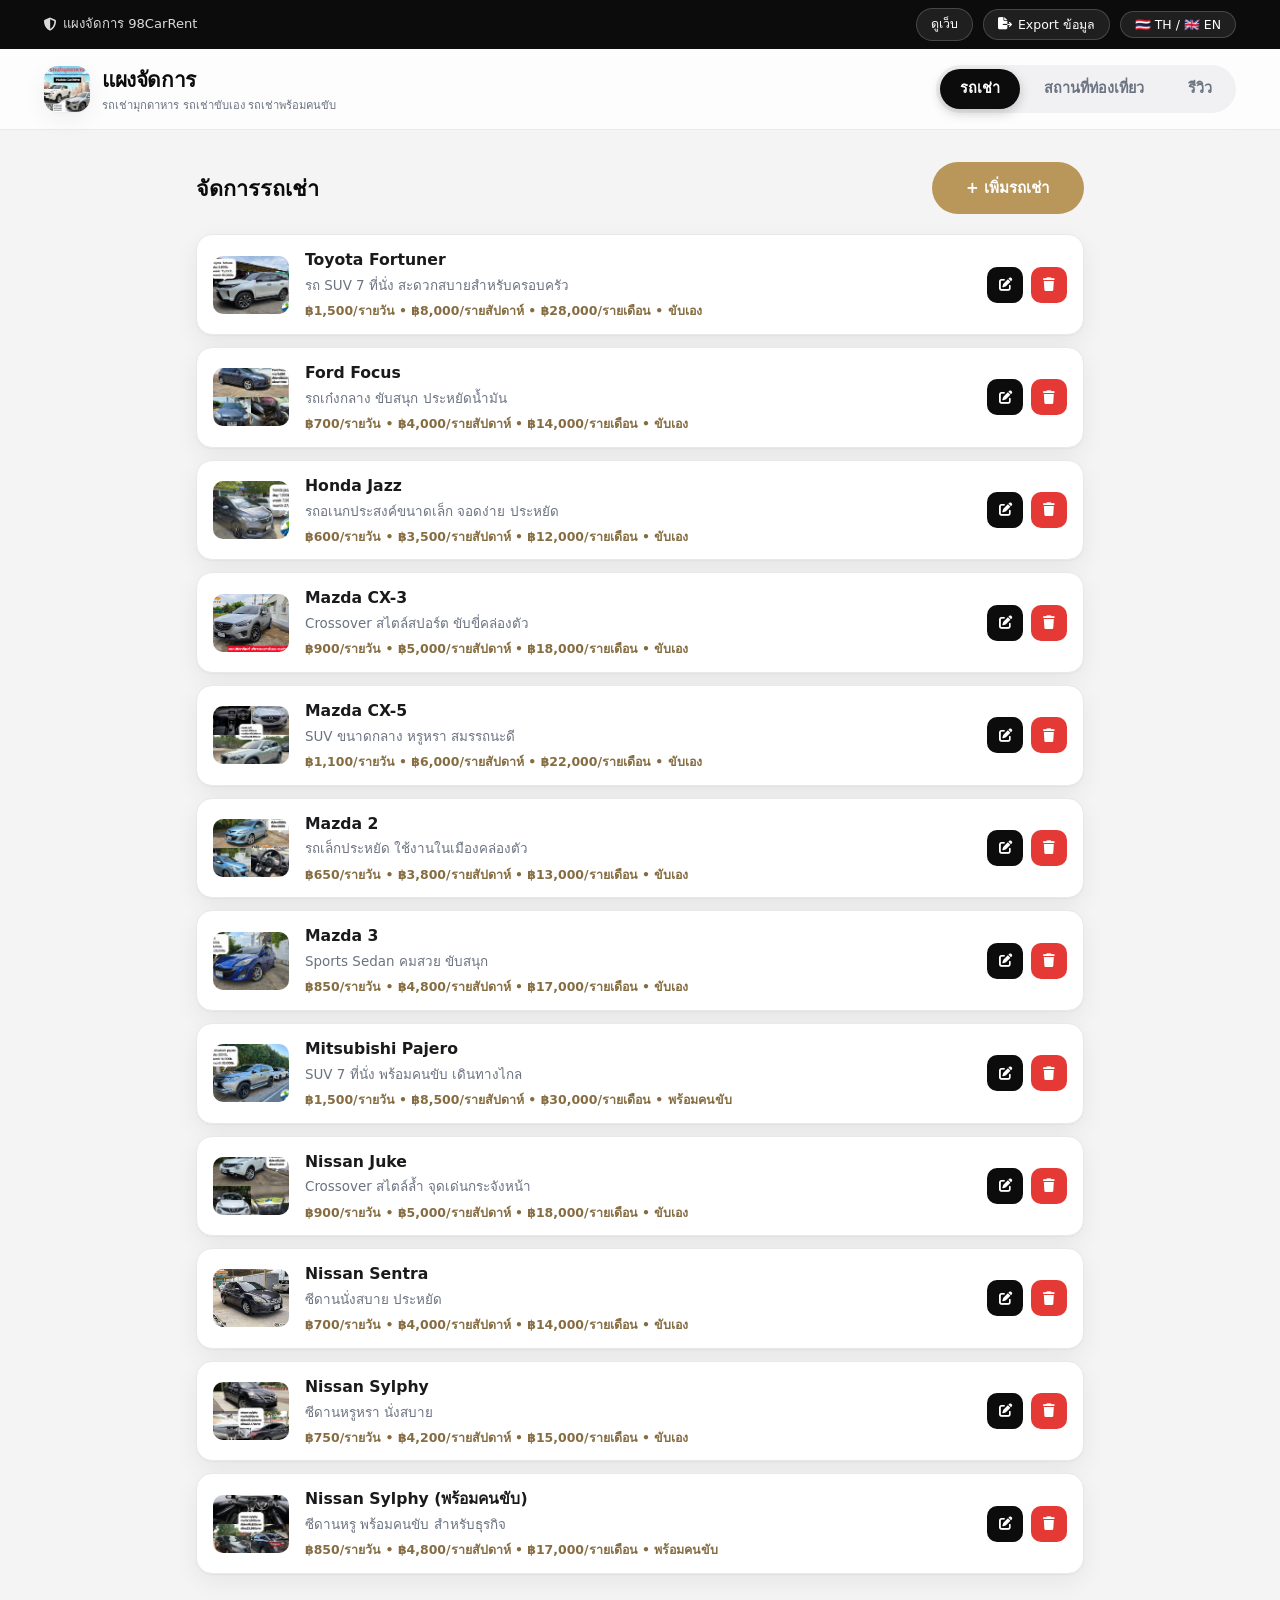
==== commit f1c2916a: "Upgrade to Minimal Luxury theme + filters + presets + public reviews (v6)" ====
--- a/admin.html
+++ b/admin.html
@@ -106,7 +106,7 @@
                     <option value="yes" data-i18n="driver_with">พร้อมคนขับ</option>
                 </select>
                 <label data-i18n="label_car_img">รูปภาพ (URL)</label>
-                <input type="url" id="carImg" placeholder="https://...">
+                <input type="text" id="carImg" placeholder="https://... หรือ Image/xxx.jpg">
                 <label data-i18n="label_car_file">หรืออัพโหลดไฟล์</label>
                 <input type="file" id="carFile" accept="image/*" onchange="handleFileUpload(this, 'carImg')">
                 <div id="carImgPreview" class="img-preview"></div>
@@ -137,7 +137,7 @@
                 <label data-i18n="label_tourism_lng">ลองจิจูด</label>
                 <input type="number" step="any" id="tourismLng" placeholder="104.5214">
                 <label data-i18n="label_tourism_img">รูปภาพ (URL)</label>
-                <input type="url" id="tourismImg" placeholder="https://...">
+                <input type="text" id="tourismImg" placeholder="https://...">
                 <label data-i18n="label_tourism_file">หรืออัพโหลดไฟล์</label>
                 <input type="file" id="tourismFile" accept="image/*" onchange="handleFileUpload(this, 'tourismImg')">
                 <div id="tourismImgPreview" class="img-preview"></div>
@@ -167,7 +167,7 @@
                 <label data-i18n="label_review_text">ความคิดเห็น</label>
                 <textarea id="reviewText" rows="4" required></textarea>
                 <label data-i18n="label_review_img">รูปภาพ (URL)</label>
-                <input type="url" id="reviewImg" placeholder="https://...">
+                <input type="text" id="reviewImg" placeholder="https://...">
                 <label data-i18n="label_review_file">หรืออัพโหลดไฟล์</label>
                 <input type="file" id="reviewFile" accept="image/*" onchange="handleFileUpload(this, 'reviewImg')">
                 <div id="reviewImgPreview" class="img-preview"></div>
--- a/style.css
+++ b/style.css
@@ -1,1408 +1,305 @@
+/* ========== 98CarRent — Minimal Luxury (Apple / Tesla / Stripe style) ========== */
 :root {
-    --primary: #e65100;
-    --primary-dark: #bf360c;
-    --primary-light: #ff9800;
+    --primary: #B9975B;
+    --primary-dark: #8f7743;
+    --primary-light: #d9c193;
+    --ink: #0c0c0d;
     --bg: #fafafa;
     --bg2: #ffffff;
-    --text: #212121;
-    --text2: #616161;
+    --text: #1a1a1c;
+    --text2: #6b7280;
+    --line: #e9e9ec;
     --card-bg: #ffffff;
-    --shadow: 0 2px 12px rgba(0,0,0,0.08);
-    --shadow-hover: 0 8px 30px rgba(0,0,0,0.12);
-    --radius: 12px;
-    --transition: all 0.3s ease;
+    --shadow: 0 1px 2px rgba(0,0,0,.04), 0 8px 24px rgba(0,0,0,.06);
+    --shadow-hover: 0 2px 4px rgba(0,0,0,.05), 0 20px 48px rgba(0,0,0,.12);
+    --radius: 20px;
+    --radius-s: 14px;
+    --transition: all .3s cubic-bezier(.2,.7,.3,1);
+    --font: 'Inter','Noto Sans Thai','Segoe UI',system-ui,sans-serif;
 }
-
-* {
-    margin: 0;
-    padding: 0;
-    box-sizing: border-box;
+* { margin:0; padding:0; box-sizing:border-box; }
+html { scroll-behavior:smooth; font-size:16px; }
+body { font-family:var(--font); background:var(--bg); color:var(--text); line-height:1.65; overflow-x:hidden; -webkit-font-smoothing:antialiased; }
+img { max-width:100%; }
+.eyebrow { display:inline-block; font-size:.72rem; letter-spacing:.28em; text-transform:uppercase; font-weight:700; color:var(--primary); margin-bottom:10px; }
+
+/* ---------- TOP BAR ---------- */
+.top-bar { background:var(--ink); color:#fff; padding:8px 0; font-size:.82rem; }
+.top-bar-inner { max-width:1240px; margin:0 auto; padding:0 24px; display:flex; justify-content:space-between; align-items:center; flex-wrap:wrap; gap:8px; }
+.top-contact { display:flex; gap:18px; flex-wrap:wrap; align-items:center; }
+.top-contact a, .top-contact span { color:rgba(255,255,255,.85); text-decoration:none; display:inline-flex; align-items:center; gap:6px; }
+.top-contact a:hover { color:#fff; }
+.top-controls { display:flex; align-items:center; gap:10px; }
+.top-controls button, .admin-link { background:rgba(255,255,255,.08); color:#fff; border:1px solid rgba(255,255,255,.18); padding:5px 14px; border-radius:999px; cursor:pointer; font-size:.78rem; transition:var(--transition); text-decoration:none; display:inline-flex; align-items:center; gap:6px; font-family:var(--font); }
+.top-controls button:hover, .admin-link:hover { background:var(--primary); border-color:var(--primary); }
+.theme-picker { display:flex; align-items:center; gap:8px; color:rgba(255,255,255,.8); }
+.swatches { display:flex; gap:6px; }
+.swatch { width:22px; height:22px; border-radius:50%; background:var(--sw); border:2px solid rgba(255,255,255,.55); cursor:pointer; padding:0; transition:var(--transition); }
+.swatch:hover { transform:scale(1.2); border-color:#fff; }
+.theme-picker input[type="color"] { width:26px; height:26px; border:none; border-radius:50%; cursor:pointer; padding:0; background:none; }
+
+/* ---------- HEADER ---------- */
+.main-header { background:rgba(255,255,255,.82); backdrop-filter:blur(18px); -webkit-backdrop-filter:blur(18px); border-bottom:1px solid var(--line); position:sticky; top:0; z-index:1000; }
+.header-inner { max-width:1240px; margin:0 auto; padding:14px 24px; display:flex; justify-content:space-between; align-items:center; gap:16px; }
+.logo { display:flex; align-items:center; gap:12px; text-decoration:none; color:var(--text); }
+.logo-img { width:46px; height:46px; object-fit:cover; border-radius:14px; box-shadow:var(--shadow); }
+.logo h1 { font-size:1.3rem; font-weight:800; letter-spacing:-.02em; color:var(--ink); }
+.logo p { font-size:.7rem; color:var(--text2); font-weight:500; }
+.main-nav { display:flex; gap:4px; background:#f1f1f3; padding:4px; border-radius:999px; }
+.main-nav a { text-decoration:none; color:var(--text2); padding:8px 20px; border-radius:999px; font-weight:600; transition:var(--transition); font-size:.9rem; white-space:nowrap; }
+.main-nav a:hover { color:var(--ink); }
+.main-nav a.active { background:var(--ink); color:#fff; box-shadow:0 4px 12px rgba(0,0,0,.2); }
+.hamburger { display:none; background:none; border:1px solid var(--line); border-radius:12px; font-size:1.1rem; cursor:pointer; color:var(--ink); width:42px; height:42px; }
+
+/* ---------- TICKER ---------- */
+.ticker { background:var(--ink); color:#fff; overflow:hidden; padding:9px 0; border-top:1px solid rgba(255,255,255,.08); }
+.ticker-track { display:inline-flex; gap:64px; white-space:nowrap; padding-left:100%; animation:tickerMove 32s linear infinite; }
+.ticker:hover .ticker-track { animation-play-state:paused; }
+.ticker-track span { font-size:.85rem; font-weight:500; color:rgba(255,255,255,.85); }
+@keyframes tickerMove { 0%{transform:translateX(0)} 100%{transform:translateX(-100%)} }
+
+/* ---------- PAGES ---------- */
+.page { display:none; min-height:60vh; }
+.page.active { display:block; animation:fadeIn .45s ease; }
+@keyframes fadeIn { from{opacity:0; transform:translateY(12px)} to{opacity:1; transform:none} }
+.section-header { text-align:center; padding:56px 24px 10px; max-width:820px; margin:0 auto; }
+.section-header h2 { font-size:clamp(1.7rem,4vw,2.5rem); font-weight:800; letter-spacing:-.03em; color:var(--ink); margin-bottom:8px; }
+.section-header p { color:var(--text2); }
+
+/* ---------- HERO : Minimal Luxury ---------- */
+.hero { position:relative; min-height:88vh; display:flex; align-items:center; justify-content:center; overflow:hidden; background:var(--ink); }
+.hero-bg { position:absolute; inset:0; background:url('Image/BG.jpg') center/cover no-repeat; filter:saturate(.9); transform:scale(1.02); }
+.hero-overlay { position:absolute; inset:0; background:linear-gradient(180deg,rgba(5,5,8,.55) 0%,rgba(5,5,8,.45) 40%,rgba(5,5,8,.78) 100%), radial-gradient(ellipse at 50% 20%,rgba(185,151,91,.25),transparent 60%); }
+.hero-content { position:relative; z-index:1; text-align:center; color:#fff; padding:80px 24px 100px; max-width:860px; }
+.hero-content .eyebrow { color:var(--primary-light); }
+.hero-content h2 { font-size:clamp(3rem,9vw,5.6rem); font-weight:900; letter-spacing:-.05em; line-height:1; margin:6px 0 18px; }
+.hero-sub { font-size:clamp(1rem,2.4vw,1.25rem); color:rgba(255,255,255,.85); font-weight:400; margin-bottom:32px; }
+.hero-cta { display:flex; gap:12px; justify-content:center; flex-wrap:wrap; margin-bottom:28px; }
+.hero-badges { display:flex; gap:18px; justify-content:center; flex-wrap:wrap; font-size:.88rem; color:rgba(255,255,255,.8); }
+.hero-badges i { color:var(--primary-light); }
+.hero-scroll { position:absolute; bottom:22px; left:50%; transform:translateX(-50%); color:rgba(255,255,255,.7); font-size:1.1rem; cursor:pointer; animation:bounce 2s infinite; z-index:1; }
+@keyframes bounce { 0%,100%{transform:translate(-50%,0)} 50%{transform:translate(-50%,8px)} }
+
+/* ---------- BUTTONS ---------- */
+.btn { display:inline-flex; align-items:center; justify-content:center; gap:8px; padding:14px 34px; border-radius:999px; text-decoration:none; font-weight:700; cursor:pointer; border:none; transition:var(--transition); font-size:.95rem; font-family:var(--font); }
+.btn-primary { background:var(--primary); color:#fff; }
+.btn-primary:hover { background:var(--primary-dark); transform:translateY(-2px); box-shadow:0 12px 28px rgba(0,0,0,.25); }
+.btn-ghost { background:rgba(255,255,255,.12); color:#fff; border:1px solid rgba(255,255,255,.35); backdrop-filter:blur(8px); }
+.btn-ghost:hover { background:rgba(255,255,255,.22); transform:translateY(-2px); }
+.btn-ghost-dark { background:#f1f1f3; color:var(--ink); }
+.btn-ghost-dark:hover { background:#e4e4e7; }
+.btn-danger { background:#e53935; color:#fff; }
+.btn-danger:hover { background:#c62828; }
+.btn-small { padding:9px 22px; font-size:.85rem; }
+.btn-pulse { animation:pulseRing 2.4s infinite; }
+@keyframes pulseRing { 0%{box-shadow:0 0 0 0 rgba(185,151,91,.5)} 70%{box-shadow:0 0 0 18px rgba(185,151,91,0)} 100%{box-shadow:0 0 0 0 rgba(185,151,91,0)} }
+
+/* ---------- LUX SECTIONS ---------- */
+.lux-section { max-width:1240px; margin:0 auto; padding:72px 24px 8px; }
+.lux-head { text-align:center; max-width:640px; margin:0 auto 36px; }
+.lux-head h3 { font-size:clamp(1.6rem,3.6vw,2.3rem); font-weight:800; letter-spacing:-.03em; color:var(--ink); }
+.lux-head p { color:var(--text2); margin-top:6px; }
+.rate-grid { display:grid; grid-template-columns:repeat(auto-fit,minmax(260px,1fr)); gap:20px; }
+.rate-card { position:relative; background:var(--card-bg); border:1px solid var(--line); border-radius:var(--radius); padding:36px 28px; text-align:center; box-shadow:var(--shadow); transition:var(--transition); }
+.rate-card:hover { transform:translateY(-6px); box-shadow:var(--shadow-hover); }
+.rate-card.featured { background:var(--ink); color:#fff; border-color:var(--ink); }
+.rate-card.featured .rate-desc { color:rgba(255,255,255,.7); }
+.rate-card i { font-size:1.8rem; color:var(--primary); margin-bottom:12px; }
+.rate-card h4 { font-size:1.15rem; font-weight:700; }
+.rate-price { font-size:1.9rem; font-weight:800; letter-spacing:-.02em; margin:8px 0 4px; }
+.rate-price span { font-size:.85rem; font-weight:500; color:var(--text2); }
+.featured .rate-price span { color:rgba(255,255,255,.6); }
+.rate-desc { font-size:.9rem; color:var(--text2); margin-bottom:18px; }
+.rate-tag { position:absolute; top:16px; right:16px; background:var(--primary); color:#fff; font-size:.7rem; font-weight:700; padding:4px 12px; border-radius:999px; letter-spacing:.05em; }
+
+/* ---------- FEATURES ---------- */
+.features { max-width:1240px; margin:0 auto; padding:56px 24px 8px; display:grid; grid-template-columns:repeat(auto-fit,minmax(240px,1fr)); gap:20px; }
+.feature-card { background:var(--card-bg); border:1px solid var(--line); border-radius:var(--radius); padding:34px 26px; text-align:center; box-shadow:var(--shadow); transition:var(--transition); }
+.feature-card:hover { transform:translateY(-6px); box-shadow:var(--shadow-hover); border-color:var(--primary-light); }
+.feature-card i { font-size:2rem; color:var(--primary); margin-bottom:14px; }
+.feature-card h3 { font-size:1.05rem; margin-bottom:6px; font-weight:700; }
+.feature-card p { color:var(--text2); font-size:.9rem; }
+
+/* ---------- SHOWCASE ---------- */
+.showcase { max-width:1240px; margin:56px auto 0; padding:0 24px; display:grid; grid-template-columns:1.05fr .95fr; gap:32px; align-items:center; }
+.showcase-text h3 { font-size:clamp(1.6rem,3.5vw,2.4rem); font-weight:800; letter-spacing:-.03em; color:var(--ink); margin-bottom:12px; line-height:1.2; }
+.showcase-text p { color:var(--text2); margin-bottom:20px; }
+.show-points { display:flex; flex-direction:column; gap:10px; font-weight:600; font-size:.95rem; }
+.show-points i { color:var(--primary); margin-right:8px; }
+.showcase-img img { width:100%; height:380px; object-fit:cover; border-radius:28px; box-shadow:var(--shadow-hover); }
+
+/* ---------- STATS ---------- */
+.stats-section { background:var(--ink); padding:52px 24px; margin-top:64px; border-top:1px solid rgba(255,255,255,.06); border-bottom:1px solid rgba(255,255,255,.06); }
+.stats-inner { max-width:1240px; margin:0 auto; display:grid; grid-template-columns:repeat(auto-fit,minmax(160px,1fr)); gap:24px; text-align:center; }
+.stat h3 { color:#fff; font-size:2.6rem; font-weight:800; letter-spacing:-.03em; }
+.stat h3 span { font-variant-numeric:tabular-nums; }
+.stat p { color:rgba(255,255,255,.6); font-size:.92rem; }
+
+/* ---------- FILTER ---------- */
+.filter-bar, .tourism-tabs { display:flex; justify-content:center; gap:8px; padding:26px 20px 8px; flex-wrap:wrap; }
+.filter-btn, .tab-btn { padding:9px 24px; border:1.5px solid var(--line); background:#fff; color:var(--text2); border-radius:999px; cursor:pointer; font-weight:600; transition:var(--transition); font-family:var(--font); font-size:.88rem; }
+.filter-btn:hover, .tab-btn:hover { border-color:var(--ink); color:var(--ink); }
+.filter-btn.active, .tab-btn.active { background:var(--ink); border-color:var(--ink); color:#fff; }
+
+/* ---------- GRIDS & CARDS ---------- */
+.gallery-grid, .tourism-grid, .review-grid { max-width:1240px; margin:0 auto; padding:24px 24px 56px; display:grid; grid-template-columns:repeat(auto-fill,minmax(300px,1fr)); gap:22px; }
+.car-card, .tourism-card { background:var(--card-bg); border:1px solid var(--line); border-radius:var(--radius); overflow:hidden; box-shadow:var(--shadow); transition:var(--transition); position:relative; }
+.car-card:hover, .tourism-card:hover { transform:translateY(-6px); box-shadow:var(--shadow-hover); }
+.car-card img, .tourism-card img { width:100%; height:220px; object-fit:cover; transition:transform .6s ease; display:block; background:#eee; }
+.car-card:hover img, .tourism-card:hover img { transform:scale(1.05); }
+.car-card .car-info, .tourism-card .tourism-info { padding:22px; }
+.car-card h3, .tourism-card h3 { font-size:1.08rem; margin-bottom:6px; font-weight:700; letter-spacing:-.01em; }
+.car-card p, .tourism-card p { color:var(--text2); font-size:.9rem; margin-bottom:12px; }
+.price-row { display:grid; grid-template-columns:repeat(3,1fr); gap:8px; margin-bottom:14px; }
+.price-box { background:var(--bg); border:1px solid var(--line); border-radius:var(--radius-s); padding:10px 6px; text-align:center; display:flex; flex-direction:column; gap:2px; transition:var(--transition); }
+.price-box:hover { transform:translateY(-3px); border-color:var(--primary); }
+.price-box i { color:var(--primary); font-size:.9rem; }
+.price-box .price-label { font-size:.7rem; color:var(--text2); font-weight:600; }
+.price-box .price-value { font-size:.98rem; font-weight:800; color:var(--ink); }
+.price-box.price-daily { border-top:3px solid #16a34a; }
+.price-box.price-weekly { border-top:3px solid #2563eb; }
+.price-box.price-monthly { border-top:3px solid var(--primary); }
+.btn-book { width:100%; }
+.car-period-badge { display:inline-block; padding:3px 12px; border-radius:999px; font-size:.72rem; font-weight:700; }
+.badge-driver { background:#fce4ec; color:#c62828; margin-left:6px; }
+.car-actions, .tourism-actions, .review-actions { position:absolute; top:12px; right:12px; display:flex; gap:6px; opacity:0; transition:var(--transition); }
+.car-card:hover .car-actions, .tourism-card:hover .tourism-actions, .review-card:hover .review-actions { opacity:1; }
+.car-actions button, .tourism-actions button, .review-actions button { width:36px; height:36px; border-radius:50%; border:none; cursor:pointer; font-size:.85rem; display:flex; align-items:center; justify-content:center; box-shadow:var(--shadow); }
+.edit-btn { background:rgba(255,255,255,.95); color:var(--ink); }
+.delete-btn { background:rgba(229,57,53,.95); color:#fff; }
+
+/* tourism extras */
+.tourism-location { display:inline-flex; align-items:center; gap:6px; color:var(--primary-dark); font-size:.84rem; margin-top:10px; font-weight:600; text-decoration:none; background:#faf7ef; border:1px solid #eee3c8; padding:6px 14px; border-radius:999px; }
+.tourism-location:hover { background:var(--primary); color:#fff; border-color:var(--primary); }
+.tourism-province-badge { display:inline-block; padding:4px 14px; border-radius:999px; font-size:.74rem; font-weight:700; margin-top:4px; margin-right:6px; }
+.province-mukdahan { background:#e8f5e9; color:#2e7d32; }
+.province-nakhonphanom { background:#e3f2fd; color:#1565c0; }
+
+/* ---------- REVIEW ---------- */
+.review-card { background:var(--card-bg); border:1px solid var(--line); border-radius:var(--radius); padding:26px; box-shadow:var(--shadow); position:relative; transition:var(--transition); }
+.review-card:hover { transform:translateY(-6px); box-shadow:var(--shadow-hover); }
+.review-stars { color:#EAB308; font-size:1.15rem; margin-bottom:8px; letter-spacing:2px; }
+.review-card h3 { font-size:1rem; margin-bottom:8px; }
+.review-card p { color:var(--text2); font-size:.92rem; line-height:1.7; }
+.review-card img { width:100%; max-height:210px; object-fit:cover; border-radius:var(--radius-s); margin-top:12px; }
+.review-date { font-size:.78rem; color:#9ca3af; margin-top:12px; }
+.add-section { text-align:center; padding:6px 20px 4px; }
+
+/* ---------- CONTACT ---------- */
+.contact-grid { max-width:1240px; margin:0 auto; padding:24px 24px 32px; display:grid; grid-template-columns:repeat(auto-fit,minmax(240px,1fr)); gap:20px; }
+.contact-card { background:var(--card-bg); border:1px solid var(--line); border-radius:var(--radius); padding:34px 24px; text-align:center; box-shadow:var(--shadow); transition:var(--transition); }
+.contact-card:hover { transform:translateY(-6px); box-shadow:var(--shadow-hover); }
+.contact-card i { font-size:1.8rem; color:var(--primary); margin-bottom:14px; }
+.contact-card h3 { margin-bottom:10px; }
+.contact-card a { display:block; color:var(--primary-dark); text-decoration:none; margin-bottom:6px; font-weight:600; }
+.contact-card a:hover { text-decoration:underline; }
+.contact-card p { color:var(--text2); margin-bottom:4px; }
+.contact-map { max-width:1240px; margin:0 auto; padding:0 24px 56px; }
+
+/* ---------- MODAL ---------- */
+.modal-overlay { display:none; position:fixed; inset:0; background:rgba(10,10,12,.55); backdrop-filter:blur(6px); z-index:2000; justify-content:center; align-items:center; padding:20px; }
+.modal-overlay.show { display:flex; }
+.modal { background:#fff; border-radius:24px; padding:32px; width:100%; max-width:520px; max-height:90vh; overflow-y:auto; animation:slideUp .3s ease; box-shadow:0 30px 80px rgba(0,0,0,.3); }
+@keyframes slideUp { from{transform:translateY(24px); opacity:0} to{transform:none; opacity:1} }
+.modal-header { display:flex; justify-content:space-between; align-items:center; margin-bottom:18px; }
+.modal-header h3 { color:var(--ink); font-weight:800; }
+.close-btn { background:#f1f1f3; border:none; width:36px; height:36px; border-radius:50%; font-size:1.2rem; cursor:pointer; color:var(--text2); }
+.close-btn:hover { background:#e4e4e7; color:var(--ink); }
+.modal label { display:block; margin-top:14px; margin-bottom:5px; font-weight:600; font-size:.88rem; }
+.modal input[type="text"], .modal input[type="number"], .modal textarea, .modal select { width:100%; padding:11px 15px; border:1.5px solid var(--line); border-radius:12px; font-size:.93rem; transition:var(--transition); font-family:var(--font); }
+.modal input:focus, .modal textarea:focus, .modal select:focus { border-color:var(--primary); outline:none; box-shadow:0 0 0 3px rgba(185,151,91,.15); }
+.modal input[type="file"] { padding:8px 0; font-size:.88rem; }
+.modal-actions { display:flex; gap:10px; margin-top:22px; }
+.modal-actions .btn { flex:1; }
+.img-preview { margin-top:10px; }
+.img-preview img { max-width:100%; max-height:160px; border-radius:12px; object-fit:cover; }
+.price-fields { display:grid; grid-template-columns:1fr 1fr 1fr; gap:10px; }
+.star-input { display:flex; gap:6px; font-size:1.7rem; cursor:pointer; }
+.star-input span { color:#e5e7eb; transition:var(--transition); }
+.star-input span.active { color:#EAB308; }
+.booking-modal { max-width:440px; }
+.booking-car { font-size:1.2rem; font-weight:800; color:var(--primary-dark); margin-bottom:8px; text-align:center; }
+.booking-content p { color:var(--text2); font-size:.9rem; text-align:center; margin-bottom:18px; }
+.booking-contact { display:flex; flex-direction:column; gap:10px; }
+.booking-item { display:flex; align-items:center; gap:14px; padding:13px 16px; border-radius:14px; background:var(--bg); text-decoration:none; color:var(--text); transition:var(--transition); border:1.5px solid transparent; }
+.booking-item:hover { border-color:var(--primary); transform:translateX(4px); background:#fff; box-shadow:var(--shadow); }
+.booking-item i { font-size:1.35rem; color:var(--primary); width:32px; text-align:center; }
+.booking-item strong { display:block; font-size:1rem; }
+.booking-item span { font-size:.78rem; color:var(--text2); }
+
+/* ---------- FOOTER ---------- */
+footer { background:var(--ink); color:#fff; padding:52px 0 24px; }
+.footer-inner { max-width:1240px; margin:0 auto; padding:0 24px; text-align:center; }
+.footer-brand h3 { font-size:1.8rem; letter-spacing:-.02em; color:#fff; margin-bottom:6px; }
+.footer-logo { width:64px; height:64px; object-fit:cover; border-radius:18px; margin-bottom:12px; }
+.footer-brand p { color:rgba(255,255,255,.55); margin-bottom:20px; font-size:.9rem; }
+.footer-links { display:flex; justify-content:center; gap:26px; margin-bottom:14px; flex-wrap:wrap; }
+.footer-links a { color:rgba(255,255,255,.7); text-decoration:none; font-size:.9rem; font-weight:500; }
+.footer-links a:hover { color:var(--primary-light); }
+.footer-contact-line { color:rgba(255,255,255,.55); font-size:.85rem; margin-bottom:18px; }
+.footer-social { display:flex; justify-content:center; gap:12px; margin-bottom:22px; }
+.footer-social a { width:44px; height:44px; border-radius:50%; background:rgba(255,255,255,.08); display:flex; align-items:center; justify-content:center; color:#fff; text-decoration:none; font-size:1.1rem; transition:var(--transition); }
+.footer-social a:hover { background:var(--primary); transform:translateY(-3px); }
+.footer-copy { color:rgba(255,255,255,.35); font-size:.82rem; padding-top:20px; border-top:1px solid rgba(255,255,255,.08); }
+
+/* ---------- MISC ---------- */
+.empty-state { text-align:center; padding:60px 20px; color:var(--text2); grid-column:1/-1; }
+.empty-state i { font-size:3rem; margin-bottom:16px; opacity:.25; }
+#backToTop { position:fixed; bottom:24px; right:24px; width:50px; height:50px; border-radius:50%; background:var(--ink); color:#fff; border:none; font-size:1.1rem; cursor:pointer; box-shadow:0 8px 24px rgba(0,0,0,.3); opacity:0; visibility:hidden; transform:translateY(20px); transition:var(--transition); z-index:900; }
+#backToTop.show { opacity:1; visibility:visible; transform:none; }
+#backToTop:hover { background:var(--primary); }
+#toastBox { position:fixed; top:20px; left:50%; transform:translateX(-50%); z-index:5000; display:flex; flex-direction:column; gap:8px; align-items:center; pointer-events:none; }
+.toast { background:#111; color:#fff; padding:12px 28px; border-radius:999px; box-shadow:0 8px 30px rgba(0,0,0,.3); opacity:0; transform:translateY(-16px) scale(.95); transition:all .35s ease; font-weight:600; font-size:.92rem; }
+.toast.show { opacity:1; transform:none; }
+.reveal { opacity:0; transform:translateY(28px); transition:opacity .7s ease, transform .7s ease; }
+.reveal.visible, .section-header.visible, .feature-card.visible, .contact-card.visible, .footer-inner.visible { opacity:1; transform:none; }
+.confirm-overlay { display:none; position:fixed; inset:0; background:rgba(0,0,0,.55); z-index:3000; justify-content:center; align-items:center; }
+.confirm-overlay.show { display:flex; }
+.confirm-box { background:#fff; border-radius:20px; padding:32px; text-align:center; max-width:360px; width:90%; }
+.confirm-box p { margin-bottom:20px; }
+.confirm-actions { display:flex; gap:12px; justify-content:center; }
+@keyframes cardPop { from{opacity:0; transform:translateY(22px) scale(.98)} to{opacity:1; transform:none} }
+.gallery-grid > .car-card, .tourism-grid > .tourism-card, .review-grid > .review-card { animation:cardPop .5s ease both; }
+
+/* ---------- ADMIN ---------- */
+body.admin-page { background:#f4f4f5; }
+.top-btn { background:rgba(255,255,255,.08); color:#fff; border:1px solid rgba(255,255,255,.18); padding:5px 14px; border-radius:999px; cursor:pointer; font-size:.78rem; text-decoration:none; display:inline-flex; align-items:center; gap:6px; font-family:var(--font); }
+.top-btn:hover { background:var(--primary); border-color:var(--primary); }
+.admin-main { max-width:920px; margin:0 auto; padding:32px 16px 64px; }
+.admin-tab-header { display:flex; justify-content:space-between; align-items:center; flex-wrap:wrap; gap:12px; margin-bottom:20px; }
+.admin-tab-header h2 { font-size:1.35rem; color:var(--ink); font-weight:800; }
+.admin-list { display:flex; flex-direction:column; gap:12px; }
+.admin-item { background:#fff; border:1px solid var(--line); border-radius:16px; padding:12px 16px; display:flex; align-items:center; gap:16px; box-shadow:var(--shadow); }
+.admin-item img { width:76px; height:58px; object-fit:cover; border-radius:10px; flex-shrink:0; }
+.admin-avatar { width:52px; height:52px; border-radius:50%; background:var(--ink); color:#fff; display:flex; align-items:center; justify-content:center; font-size:1.3rem; font-weight:700; flex-shrink:0; }
+.admin-item-info { flex:1; min-width:0; }
+.admin-item-info strong { display:block; font-size:.98rem; margin-bottom:2px; }
+.admin-item-info span { display:block; color:var(--text2); font-size:.84rem; white-space:nowrap; overflow:hidden; text-overflow:ellipsis; }
+.admin-item-info em { display:block; color:var(--primary-dark); font-size:.78rem; margin-top:4px; font-style:normal; font-weight:600; }
+.admin-item-actions { display:flex; gap:8px; flex-shrink:0; }
+.admin-item-actions button { width:36px; height:36px; border-radius:10px; border:none; cursor:pointer; display:flex; align-items:center; justify-content:center; }
+.admin-item-actions .edit-btn { background:var(--ink); color:#fff; }
+.admin-item-actions .delete-btn { background:#e53935; color:#fff; }
+.admin-nav a.active { background:var(--ink); color:#fff; }
+
+/* ---------- RESPONSIVE ---------- */
+@media (max-width:900px) { .showcase { grid-template-columns:1fr; } .showcase-img img { height:280px; } }
+@media (max-width:768px) {
+    .top-bar-inner { flex-direction:column; text-align:center; }
+    .top-contact { flex-direction:column; gap:4px; }
+    .hamburger { display:flex; align-items:center; justify-content:center; }
+    .main-nav { display:none; position:absolute; top:100%; left:12px; right:12px; background:#fff; border:1px solid var(--line); box-shadow:var(--shadow-hover); flex-direction:column; padding:10px; border-radius:18px; }
+    .main-nav.show { display:flex; }
+    .main-nav a { padding:12px 16px; }
+    .main-nav { background:#fff; }
+    .hero { min-height:78vh; }
+    .gallery-grid, .tourism-grid, .review-grid { grid-template-columns:1fr; }
+    .features { grid-template-columns:1fr; }
+    .contact-grid { grid-template-columns:1fr; }
+    .modal { padding:22px; }
+    .price-fields { grid-template-columns:1fr; }
 }
-
-html {
-    scroll-behavior: smooth;
-    font-size: 16px;
+@media (max-width:480px) {
+    .hero-content h2 { letter-spacing:-.04em; }
+    .car-actions, .tourism-actions, .review-actions { opacity:1; }
 }
-
-body {
-    font-family: 'Segoe UI', Tahoma, Geneva, Verdana, sans-serif;
-    background: var(--bg);
-    color: var(--text);
-    line-height: 1.6;
-    overflow-x: hidden;
-}
-
-/* TOP BAR */
-.top-bar {
-    background: var(--primary-dark);
-    color: #fff;
-    padding: 8px 0;
-    font-size: 0.85rem;
-}
-.top-bar-inner {
-    max-width: 1200px;
-    margin: 0 auto;
-    padding: 0 20px;
-    display: flex;
-    justify-content: space-between;
-    align-items: center;
-    flex-wrap: wrap;
-    gap: 8px;
-}
-.top-contact {
-    display: flex;
-    gap: 16px;
-    flex-wrap: wrap;
-}
-.top-contact a, .top-contact span {
-    color: #fff;
-    text-decoration: none;
-    display: flex;
-    align-items: center;
-    gap: 4px;
-}
-.top-controls {
-    display: flex;
-    align-items: center;
-    gap: 12px;
-}
-.top-controls button {
-    background: rgba(255,255,255,0.15);
-    color: #fff;
-    border: 1px solid rgba(255,255,255,0.3);
-    padding: 4px 12px;
-    border-radius: 20px;
-    cursor: pointer;
-    font-size: 0.8rem;
-    transition: var(--transition);
-}
-.top-controls button:hover {
-    background: rgba(255,255,255,0.3);
-}
-.theme-picker {
-    display: flex;
-    align-items: center;
-    gap: 6px;
-    color: #fff;
-}
-.theme-picker input[type="color"] {
-    width: 28px;
-    height: 28px;
-    border: none;
-    border-radius: 50%;
-    cursor: pointer;
-    padding: 0;
-}
-
-/* HEADER */
-.main-header {
-    background: var(--bg2);
-    box-shadow: var(--shadow);
-    position: sticky;
-    top: 0;
-    z-index: 1000;
-}
-.header-inner {
-    max-width: 1200px;
-    margin: 0 auto;
-    padding: 12px 20px;
-    display: flex;
-    justify-content: space-between;
-    align-items: center;
-}
-.logo {
-    display: flex;
-    align-items: center;
-    gap: 12px;
-    text-decoration: none;
-    color: var(--primary);
-}
-.logo-img {
-    width: 52px;
-    height: 52px;
-    object-fit: cover;
-    border-radius: 12px;
-    box-shadow: var(--shadow);
-}
-.logo i {
-    font-size: 2rem;
-}
-.logo h1 {
-    font-size: 1.5rem;
-    font-weight: 800;
-    color: var(--primary);
-}
-.logo p {
-    font-size: 0.75rem;
-    color: var(--text2);
-}
-.main-nav {
-    display: flex;
-    gap: 4px;
-}
-.main-nav a {
-    text-decoration: none;
-    color: var(--text2);
-    padding: 8px 16px;
-    border-radius: 8px;
-    font-weight: 500;
-    transition: var(--transition);
-    font-size: 0.95rem;
-}
-.main-nav a:hover, .main-nav a.active {
-    background: var(--primary);
-    color: #fff;
-}
-.hamburger {
-    display: none;
-    background: none;
-    border: none;
-    font-size: 1.5rem;
-    cursor: pointer;
-    color: var(--primary);
-}
-
-/* HERO */
-.hero {
-    position: relative;
-    height: 80vh;
-    min-height: 420px;
-    background: linear-gradient(120deg, var(--primary) 0%, var(--primary-dark) 40%, #1a1a2e 100%);
-    background-size: 250% 250%;
-    animation: heroShift 16s ease infinite;
-    display: flex;
-    align-items: center;
-    justify-content: center;
-    overflow: hidden;
-}
-@keyframes heroShift {
-    0% { background-position: 0% 50%; }
-    50% { background-position: 100% 50%; }
-    100% { background-position: 0% 50%; }
-}
-.hero-overlay {
-    position: absolute;
-    inset: 0;
-    background: radial-gradient(ellipse at 20% 30%, rgba(255,255,255,0.12), transparent 60%),
-                radial-gradient(ellipse at 80% 70%, rgba(0,0,0,0.25), transparent 55%);
-}
-.hero-float {
-    position: absolute;
-    inset: 0;
-    overflow: hidden;
-    pointer-events: none;
-}
-.float {
-    position: absolute;
-    font-size: 2.4rem;
-    opacity: 0.35;
-    animation: floatY 8s ease-in-out infinite;
-}
-.f1 { top: 12%; left: 10%; animation-duration: 9s; }
-.f2 { top: 55%; left: 16%; font-size: 3rem; animation-duration: 11s; animation-delay: 0.5s; }
-.f3 { top: 20%; right: 12%; font-size: 2rem; animation-duration: 7s; animation-delay: 1s; }
-.f4 { bottom: 14%; left: 22%; font-size: 3rem; animation-duration: 10s; animation-delay: 0.3s; }
-.f5 { top: 58%; right: 9%; font-size: 2.2rem; animation-duration: 8.5s; animation-delay: 1.5s; }
-.f6 { bottom: 18%; right: 26%; font-size: 2rem; animation-duration: 12s; animation-delay: 0.8s; }
-@keyframes floatY {
-    0%, 100% { transform: translateY(0) rotate(-6deg); }
-    50% { transform: translateY(-26px) rotate(6deg); }
-}
-.hero-logo {
-    width: 120px;
-    height: 120px;
-    border-radius: 24px;
-    object-fit: cover;
-    margin-bottom: 16px;
-    box-shadow: 0 12px 40px rgba(0,0,0,0.35);
-    animation: heroLogo 3s ease-in-out infinite;
-}
-@keyframes heroLogo {
-    0%, 100% { transform: translateY(0) scale(1); }
-    50% { transform: translateY(-10px) scale(1.05); }
-}
-.btn-pulse {
-    animation: pulseRing 2s infinite;
-}
-@keyframes pulseRing {
-    0% { box-shadow: 0 0 0 0 rgba(255,255,255,0.45); }
-    70% { box-shadow: 0 0 0 18px rgba(255,255,255,0); }
-    100% { box-shadow: 0 0 0 0 rgba(255,255,255,0); }
-}
-.hero::before {
-    content: '';
-    position: absolute;
-    inset: 0;
-    background: url('data:image/svg+xml,<svg xmlns="http://www.w3.org/2000/svg" viewBox="0 0 1440 320"><path fill="rgba(255,255,255,0.05)" d="M0,224L48,213.3C96,203,192,181,288,181.3C384,181,480,203,576,224C672,245,768,267,864,250.7C960,235,1056,181,1152,165.3C1248,149,1344,171,1392,181.3L1440,192L1440,320L1392,320C1344,320,1248,320,1152,320C1056,320,960,320,864,320C768,320,672,320,576,320C480,320,384,320,288,320C192,320,96,320,48,320L0,320Z"></path></svg>') no-repeat bottom;
-    background-size: cover;
-}
-.hero-content {
-    position: relative;
-    z-index: 1;
-    text-align: center;
-    color: #fff;
-    padding: 0 20px;
-}
-.hero-content h2 {
-    font-size: 3.5rem;
-    font-weight: 900;
-    margin-bottom: 16px;
-    text-shadow: 2px 2px 4px rgba(0,0,0,0.3);
-}
-.hero-content p {
-    font-size: 1.2rem;
-    margin-bottom: 32px;
-    opacity: 0.95;
-}
-
-/* BUTTONS */
-.btn {
-    display: inline-block;
-    padding: 12px 32px;
-    border-radius: 30px;
-    text-decoration: none;
-    font-weight: 600;
-    cursor: pointer;
-    border: none;
-    transition: var(--transition);
-    font-size: 1rem;
-}
-.btn-primary {
-    background: var(--primary);
-    color: #fff;
-}
-.btn-primary:hover {
-    background: var(--primary-dark);
-    transform: translateY(-2px);
-    box-shadow: 0 6px 20px rgba(230,81,0,0.3);
-}
-.btn-danger {
-    background: #e53935;
-    color: #fff;
-}
-.btn-danger:hover {
-    background: #c62828;
-}
-.btn-small {
-    padding: 6px 16px;
-    font-size: 0.85rem;
-}
-
-/* FEATURES */
-.features {
-    max-width: 1200px;
-    margin: 0 auto;
-    padding: 60px 20px 20px;
-    display: grid;
-    grid-template-columns: repeat(auto-fit, minmax(250px, 1fr));
-    gap: 24px;
-}
-.feature-card {
-    background: var(--card-bg);
-    border-radius: var(--radius);
-    padding: 32px 24px;
-    text-align: center;
-    box-shadow: var(--shadow);
-    transition: var(--transition);
-}
-.feature-card:hover {
-    transform: translateY(-4px);
-    box-shadow: var(--shadow-hover);
-}
-.feature-card i {
-    font-size: 2.5rem;
-    color: var(--primary);
-    margin-bottom: 16px;
-}
-.feature-card h3 {
-    font-size: 1.1rem;
-    margin-bottom: 8px;
-}
-.feature-card p {
-    color: var(--text2);
-    font-size: 0.9rem;
-}
-
-/* SECTIONS */
-.page {
-    display: none;
-    min-height: 60vh;
-}
-.page.active {
-    display: block;
-    animation: fadeIn 0.4s ease;
-}
-@keyframes fadeIn {
-    from { opacity: 0; transform: translateY(10px); }
-    to { opacity: 1; transform: translateY(0); }
-}
-
-.section-header {
-    text-align: center;
-    padding: 50px 20px 30px;
-}
-.section-header h2 {
-    font-size: 2rem;
-    margin-bottom: 8px;
-    color: var(--primary);
-}
-.section-header p {
-    color: var(--text2);
-}
-
-/* FILTER BAR */
-.filter-bar, .tourism-tabs {
-    display: flex;
-    justify-content: center;
-    gap: 8px;
-    padding: 0 20px 30px;
-    flex-wrap: wrap;
-}
-.filter-btn, .tab-btn {
-    padding: 8px 24px;
-    border: 2px solid var(--primary);
-    background: transparent;
-    color: var(--primary);
-    border-radius: 30px;
-    cursor: pointer;
-    font-weight: 500;
-    transition: var(--transition);
-}
-.filter-btn.active, .tab-btn.active {
-    background: var(--primary);
-    color: #fff;
-}
-
-/* GALLERY GRID */
-.gallery-grid, .tourism-grid, .review-grid {
-    max-width: 1200px;
-    margin: 0 auto;
-    padding: 0 20px 40px;
-    display: grid;
-    grid-template-columns: repeat(auto-fill, minmax(300px, 1fr));
-    gap: 24px;
-}
-
-/* CAR GROUP */
-.car-group {
-    grid-column: 1 / -1;
-    margin-bottom: 8px;
-}
-.car-group-header {
-    display: flex;
-    align-items: center;
-    gap: 8px;
-    margin-bottom: 16px;
-    padding: 12px 20px;
-    background: var(--primary);
-    color: #fff;
-    border-radius: var(--radius);
-    box-shadow: var(--shadow);
-}
-.car-group-header i {
-    font-size: 1.2rem;
-}
-.car-group-header h3 {
-    font-size: 1.1rem;
-    margin: 0;
-}
-.car-group-grid {
-    display: grid;
-    grid-template-columns: repeat(auto-fill, minmax(300px, 1fr));
-    gap: 24px;
-}
-.car-group-grid .car-card {
-    margin-bottom: 0;
-}
-
-/* CAR CARD */
-.car-card {
-    background: var(--card-bg);
-    border-radius: var(--radius);
-    overflow: hidden;
-    box-shadow: var(--shadow);
-    transition: var(--transition);
-    position: relative;
-}
-.car-card:hover {
-    transform: translateY(-4px);
-    box-shadow: var(--shadow-hover);
-}
-.car-card img {
-    width: 100%;
-    height: 220px;
-    object-fit: cover;
-}
-.car-card .car-info {
-    padding: 20px;
-}
-.car-card h3 {
-    font-size: 1.1rem;
-    margin-bottom: 6px;
-}
-.car-card p {
-    color: var(--text2);
-    font-size: 0.9rem;
-    margin-bottom: 12px;
-}
-
-/* PRICE ROW */
-.price-row {
-    display: grid;
-    grid-template-columns: repeat(3, 1fr);
-    gap: 8px;
-    margin-bottom: 12px;
-}
-.price-box {
-    background: var(--bg);
-    border: 2px solid #eee;
-    border-radius: 10px;
-    padding: 10px 6px;
-    text-align: center;
-    display: flex;
-    flex-direction: column;
-    gap: 2px;
-    transition: var(--transition);
-}
-.price-box:hover {
-    transform: translateY(-3px);
-    border-color: var(--primary);
-    box-shadow: 0 6px 16px rgba(0,0,0,0.08);
-}
-.price-box i {
-    color: var(--primary);
-    font-size: 0.95rem;
-}
-.price-box .price-label {
-    font-size: 0.72rem;
-    color: var(--text2);
-    font-weight: 500;
-}
-.price-box .price-value {
-    font-size: 1rem;
-    font-weight: 800;
-    color: var(--primary);
-}
-.price-box.price-daily { border-left: 4px solid #2e7d32; }
-.price-box.price-weekly { border-left: 4px solid #1565c0; }
-.price-box.price-monthly { border-left: 4px solid var(--primary); }
-
-/* BOOK BUTTON */
-.btn-book {
-    width: 100%;
-    justify-content: center;
-    display: flex;
-    align-items: center;
-    gap: 6px;
-}
-
-/* BOOKING MODAL */
-.booking-modal {
-    max-width: 440px;
-}
-.booking-car {
-    font-size: 1.2rem;
-    font-weight: 700;
-    color: var(--primary);
-    margin-bottom: 8px;
-    text-align: center;
-}
-.booking-content p {
-    color: var(--text2);
-    font-size: 0.9rem;
-    text-align: center;
-    margin-bottom: 20px;
-}
-.booking-contact {
-    display: flex;
-    flex-direction: column;
-    gap: 10px;
-}
-.booking-item {
-    display: flex;
-    align-items: center;
-    gap: 14px;
-    padding: 12px 16px;
-    border-radius: 12px;
-    background: var(--bg);
-    text-decoration: none;
-    color: var(--text);
-    transition: var(--transition);
-    border: 2px solid transparent;
-}
-.booking-item:hover {
-    border-color: var(--primary);
-    transform: translateX(4px);
-    box-shadow: var(--shadow);
-}
-.booking-item i {
-    font-size: 1.4rem;
-    color: var(--primary);
-    width: 32px;
-    text-align: center;
-}
-.booking-item strong {
-    display: block;
-    font-size: 1rem;
-}
-.booking-item span {
-    font-size: 0.8rem;
-    color: var(--text2);
-}
-
-/* ADMIN PRICE FIELDS */
-.price-fields {
-    display: grid;
-    grid-template-columns: 1fr 1fr 1fr;
-    gap: 8px;
-}
-@media (max-width: 600px) {
-    .price-fields {
-        grid-template-columns: 1fr;
-    }
-}
-.car-price {
-    font-size: 1.3rem;
-    font-weight: 700;
-    color: var(--primary);
-}
-.car-period-badge {
-    display: inline-block;
-    padding: 4px 12px;
-    border-radius: 20px;
-    font-size: 0.75rem;
-    font-weight: 600;
-    margin-top: 8px;
-}
-.badge-daily { background: #e8f5e9; color: #2e7d32; }
-.badge-weekly { background: #e3f2fd; color: #1565c0; }
-.badge-monthly { background: #fff3e0; color: #e65100; }
-.badge-driver { background: #fce4ec; color: #c62828; margin-left: 4px; }
-
-.car-actions {
-    position: absolute;
-    top: 12px;
-    right: 12px;
-    display: flex;
-    gap: 6px;
-    opacity: 0;
-    transition: var(--transition);
-}
-.car-card:hover .car-actions {
-    opacity: 1;
-}
-.car-actions button {
-    width: 34px;
-    height: 34px;
-    border-radius: 50%;
-    border: none;
-    cursor: pointer;
-    font-size: 0.85rem;
-    display: flex;
-    align-items: center;
-    justify-content: center;
-    transition: var(--transition);
-}
-.car-actions .edit-btn {
-    background: rgba(255,255,255,0.9);
-    color: var(--primary);
-}
-.car-actions .delete-btn {
-    background: rgba(229,57,53,0.9);
-    color: #fff;
-}
-
-/* TOURISM CARD */
-.tourism-card {
-    background: var(--card-bg);
-    border-radius: var(--radius);
-    overflow: hidden;
-    box-shadow: var(--shadow);
-    transition: var(--transition);
-    position: relative;
-}
-.tourism-card:hover {
-    transform: translateY(-4px);
-    box-shadow: var(--shadow-hover);
-}
-.tourism-card img {
-    width: 100%;
-    height: 220px;
-    object-fit: cover;
-}
-.tourism-card .tourism-info {
-    padding: 20px;
-}
-.tourism-card h3 {
-    font-size: 1.1rem;
-    margin-bottom: 6px;
-}
-.tourism-card p {
-    color: var(--text2);
-    font-size: 0.9rem;
-}
-.tourism-location {
-    display: inline-flex;
-    align-items: center;
-    gap: 4px;
-    color: var(--primary);
-    font-size: 0.85rem;
-    margin-top: 8px;
-    cursor: pointer;
-    text-decoration: none;
-}
-.tourism-location:hover {
-    text-decoration: underline;
-}
-.tourism-province-badge {
-    display: inline-block;
-    padding: 4px 12px;
-    border-radius: 20px;
-    font-size: 0.75rem;
-    font-weight: 600;
-    margin-top: 8px;
-}
-.province-mukdahan { background: #e8f5e9; color: #2e7d32; }
-.province-nakhonphanom { background: #e3f2fd; color: #1565c0; }
-
-.tourism-actions {
-    position: absolute;
-    top: 12px;
-    right: 12px;
-    display: flex;
-    gap: 6px;
-    opacity: 0;
-    transition: var(--transition);
-}
-.tourism-card:hover .tourism-actions {
-    opacity: 1;
-}
-.tourism-actions button {
-    width: 34px;
-    height: 34px;
-    border-radius: 50%;
-    border: none;
-    cursor: pointer;
-    font-size: 0.85rem;
-    display: flex;
-    align-items: center;
-    justify-content: center;
-    transition: var(--transition);
-}
-.tourism-actions .edit-btn {
-    background: rgba(255,255,255,0.9);
-    color: var(--primary);
-}
-.tourism-actions .delete-btn {
-    background: rgba(229,57,53,0.9);
-    color: #fff;
-}
-
-/* REVIEW CARD */
-.review-card {
-    background: var(--card-bg);
-    border-radius: var(--radius);
-    padding: 24px;
-    box-shadow: var(--shadow);
-    position: relative;
-    transition: var(--transition);
-}
-.review-card:hover {
-    transform: translateY(-4px);
-    box-shadow: var(--shadow-hover);
-}
-.review-stars {
-    color: #ffc107;
-    font-size: 1.2rem;
-    margin-bottom: 8px;
-}
-.review-card h3 {
-    font-size: 1rem;
-    margin-bottom: 8px;
-}
-.review-card p {
-    color: var(--text2);
-    font-size: 0.9rem;
-    line-height: 1.7;
-}
-.review-card img {
-    width: 100%;
-    max-height: 200px;
-    object-fit: cover;
-    border-radius: 8px;
-    margin-top: 12px;
-}
-.review-date {
-    font-size: 0.8rem;
-    color: #999;
-    margin-top: 12px;
-}
-.review-actions {
-    position: absolute;
-    top: 12px;
-    right: 12px;
-    display: flex;
-    gap: 6px;
-    opacity: 0;
-    transition: var(--transition);
-}
-.review-card:hover .review-actions {
-    opacity: 1;
-}
-.review-actions button {
-    width: 34px;
-    height: 34px;
-    border-radius: 50%;
-    border: none;
-    cursor: pointer;
-    font-size: 0.85rem;
-    display: flex;
-    align-items: center;
-    justify-content: center;
-    transition: var(--transition);
-}
-.review-actions .edit-btn {
-    background: rgba(255,255,255,0.9);
-    color: var(--primary);
-}
-.review-actions .delete-btn {
-    background: rgba(229,57,53,0.9);
-    color: #fff;
-}
-
-/* ADD SECTION */
-.add-section {
-    text-align: center;
-    padding: 20px;
-}
-
-/* CONTACT */
-.contact-grid {
-    max-width: 1200px;
-    margin: 0 auto;
-    padding: 0 20px 40px;
-    display: grid;
-    grid-template-columns: repeat(auto-fit, minmax(250px, 1fr));
-    gap: 24px;
-}
-.contact-card {
-    background: var(--card-bg);
-    border-radius: var(--radius);
-    padding: 32px 24px;
-    text-align: center;
-    box-shadow: var(--shadow);
-    transition: var(--transition);
-}
-.contact-card:hover {
-    transform: translateY(-4px);
-    box-shadow: var(--shadow-hover);
-}
-.contact-card i {
-    font-size: 2rem;
-    color: var(--primary);
-    margin-bottom: 16px;
-}
-.contact-card h3 {
-    margin-bottom: 12px;
-}
-.contact-card a {
-    display: block;
-    color: var(--primary);
-    text-decoration: none;
-    margin-bottom: 6px;
-    font-weight: 500;
-}
-.contact-card a:hover {
-    text-decoration: underline;
-}
-.contact-card p {
-    color: var(--text2);
-    margin-bottom: 4px;
-}
-.contact-map {
-    max-width: 1200px;
-    margin: 0 auto;
-    padding: 0 20px 40px;
-}
-
-/* MODAL */
-.modal-overlay {
-    display: none;
-    position: fixed;
-    inset: 0;
-    background: rgba(0,0,0,0.5);
-    z-index: 2000;
-    justify-content: center;
-    align-items: center;
-    padding: 20px;
-}
-.modal-overlay.show {
-    display: flex;
-}
-.modal {
-    background: var(--bg2);
-    border-radius: var(--radius);
-    padding: 32px;
-    width: 100%;
-    max-width: 500px;
-    max-height: 90vh;
-    overflow-y: auto;
-    animation: slideUp 0.3s ease;
-}
-@keyframes slideUp {
-    from { transform: translateY(20px); opacity: 0; }
-    to { transform: translateY(0); opacity: 1; }
-}
-.modal-header {
-    display: flex;
-    justify-content: space-between;
-    align-items: center;
-    margin-bottom: 20px;
-}
-.modal-header h3 {
-    color: var(--primary);
-}
-.close-btn {
-    background: none;
-    border: none;
-    font-size: 1.5rem;
-    cursor: pointer;
-    color: var(--text2);
-}
-.modal label {
-    display: block;
-    margin-top: 12px;
-    margin-bottom: 4px;
-    font-weight: 500;
-    font-size: 0.9rem;
-}
-.modal input[type="text"],
-.modal input[type="number"],
-.modal input[type="url"],
-.modal textarea,
-.modal select {
-    width: 100%;
-    padding: 10px 14px;
-    border: 2px solid #e0e0e0;
-    border-radius: 8px;
-    font-size: 0.95rem;
-    transition: var(--transition);
-}
-.modal input:focus,
-.modal textarea:focus,
-.modal select:focus {
-    border-color: var(--primary);
-    outline: none;
-}
-.modal input[type="file"] {
-    padding: 8px 0;
-}
-.img-preview {
-    margin-top: 8px;
-}
-.img-preview img {
-    max-width: 100%;
-    max-height: 150px;
-    border-radius: 8px;
-    object-fit: cover;
-}
-
-/* STAR INPUT */
-.star-input {
-    display: flex;
-    gap: 4px;
-    font-size: 1.5rem;
-    cursor: pointer;
-}
-.star-input span {
-    color: #e0e0e0;
-    transition: var(--transition);
-}
-.star-input span.active {
-    color: #ffc107;
-}
-
-/* FOOTER */
-footer {
-    background: #1a1a2e;
-    color: #fff;
-    padding: 40px 0 20px;
-}
-.footer-inner {
-    max-width: 1200px;
-    margin: 0 auto;
-    padding: 0 20px;
-    text-align: center;
-}
-.footer-brand h3 {
-    font-size: 1.8rem;
-    color: var(--primary-light);
-    margin-bottom: 8px;
-}
-.footer-logo {
-    width: 72px;
-    height: 72px;
-    object-fit: cover;
-    border-radius: 16px;
-    margin-bottom: 12px;
-    box-shadow: 0 4px 16px rgba(0,0,0,0.3);
-}
-.footer-brand p {
-    color: #999;
-    margin-bottom: 20px;
-}
-.footer-links {
-    display: flex;
-    justify-content: center;
-    gap: 24px;
-    margin-bottom: 20px;
-    flex-wrap: wrap;
-}
-.footer-links a {
-    color: #ccc;
-    text-decoration: none;
-    transition: var(--transition);
-}
-.footer-links a:hover {
-    color: var(--primary-light);
-}
-.footer-social {
-    display: flex;
-    justify-content: center;
-    gap: 16px;
-    margin-bottom: 20px;
-}
-.footer-social a {
-    width: 44px;
-    height: 44px;
-    border-radius: 50%;
-    background: rgba(255,255,255,0.1);
-    display: flex;
-    align-items: center;
-    justify-content: center;
-    color: #fff;
-    text-decoration: none;
-    font-size: 1.2rem;
-    transition: var(--transition);
-}
-.footer-social a:hover {
-    background: var(--primary);
-}
-.footer-copy {
-    color: #666;
-    font-size: 0.85rem;
-    padding-top: 20px;
-    border-top: 1px solid rgba(255,255,255,0.1);
-}
-
-/* EMPTY STATE */
-.empty-state {
-    text-align: center;
-    padding: 60px 20px;
-    color: var(--text2);
-    grid-column: 1 / -1;
-}
-.empty-state i {
-    font-size: 3rem;
-    margin-bottom: 16px;
-    opacity: 0.3;
-}
-.empty-state p {
-    font-size: 1.1rem;
-}
-
-/* RESPONSIVE */
-@media (max-width: 768px) {
-    .top-bar-inner {
-        flex-direction: column;
-        text-align: center;
-    }
-    .top-contact {
-        flex-direction: column;
-        gap: 4px;
-    }
-    .hamburger {
-        display: block;
-    }
-    .main-nav {
-        display: none;
-        position: absolute;
-        top: 100%;
-        left: 0;
-        right: 0;
-        background: var(--bg2);
-        box-shadow: var(--shadow);
-        flex-direction: column;
-        padding: 12px;
-    }
-    .main-nav.show {
-        display: flex;
-    }
-    .main-nav a {
-        padding: 12px 16px;
-    }
-    .hero-content h2 {
-        font-size: 2.2rem;
-    }
-    .hero-content p {
-        font-size: 1rem;
-    }
-    .gallery-grid, .tourism-grid, .review-grid {
-        grid-template-columns: 1fr;
-    }
-    .features {
-        grid-template-columns: 1fr;
-    }
-    .contact-grid {
-        grid-template-columns: 1fr;
-    }
-    .modal {
-        padding: 20px;
-        margin: 10px;
-    }
-}
-
-@media (max-width: 480px) {
-    .hero {
-        height: 55vh;
-    }
-    .hero-content h2 {
-        font-size: 1.8rem;
-    }
-    .section-header h2 {
-        font-size: 1.5rem;
-    }
-}
-
-/* CONFIRM DIALOG */
-.confirm-overlay {
-    display: none;
-    position: fixed;
-    inset: 0;
-    background: rgba(0,0,0,0.5);
-    z-index: 3000;
-    justify-content: center;
-    align-items: center;
-}
-.confirm-overlay.show {
-    display: flex;
-}
-.confirm-box {
-    background: var(--bg2);
-    border-radius: var(--radius);
-    padding: 32px;
-    text-align: center;
-    max-width: 360px;
-    width: 90%;
-    animation: slideUp 0.3s ease;
-}
-.confirm-box p {
-    margin-bottom: 20px;
-    font-size: 1.05rem;
-}
-.confirm-actions {
-    display: flex;
-    gap: 12px;
-    justify-content: center;
-}
-
-/* ========== TICKER ========== */
-.ticker {
-    background: var(--primary);
-    color: #fff;
-    overflow: hidden;
-    padding: 8px 0;
-}
-.ticker-track {
-    display: inline-flex;
-    gap: 64px;
-    white-space: nowrap;
-    padding-left: 100%;
-    animation: tickerMove 30s linear infinite;
-}
-.ticker:hover .ticker-track {
-    animation-play-state: paused;
-}
-.ticker-track span {
-    font-size: 0.9rem;
-    font-weight: 500;
-}
-@keyframes tickerMove {
-    0% { transform: translateX(0); }
-    100% { transform: translateX(-100%); }
-}
-
-/* ========== STATS ========== */
-.stats-section {
-    background: var(--primary);
-    padding: 40px 20px;
-    margin-top: 40px;
-}
-.stats-inner {
-    max-width: 1200px;
-    margin: 0 auto;
-    display: grid;
-    grid-template-columns: repeat(auto-fit, minmax(160px, 1fr));
-    gap: 24px;
-    text-align: center;
-}
-.stat h3 {
-    color: #fff;
-    font-size: 2.4rem;
-    font-weight: 800;
-    margin-bottom: 4px;
-}
-.stat p {
-    color: rgba(255,255,255,0.85);
-    font-size: 0.95rem;
-}
-
-/* ========== SCROLL REVEAL ========== */
-.reveal {
-    opacity: 0;
-    transform: translateY(30px);
-    transition: opacity 0.7s ease, transform 0.7s ease;
-}
-.reveal.visible {
-    opacity: 1;
-    transform: none;
-}
-.section-header, .feature-card, .contact-card, .footer-inner {
-    opacity: 0;
-    transform: translateY(30px);
-    transition: opacity 0.7s ease, transform 0.7s ease;
-}
-.section-header.visible, .feature-card.visible, .contact-card.visible, .footer-inner.visible {
-    opacity: 1;
-    transform: none;
-}
-
-/* ========== BACK TO TOP ========== */
-#backToTop {
-    position: fixed;
-    bottom: 24px;
-    right: 24px;
-    width: 50px;
-    height: 50px;
-    border-radius: 50%;
-    background: var(--primary);
-    color: #fff;
-    border: none;
-    font-size: 1.2rem;
-    cursor: pointer;
-    box-shadow: 0 6px 20px rgba(0,0,0,0.3);
-    opacity: 0;
-    visibility: hidden;
-    transform: translateY(20px);
-    transition: all 0.4s ease;
-    z-index: 900;
-}
-#backToTop.show {
-    opacity: 1;
-    visibility: visible;
-    transform: none;
-}
-#backToTop:hover {
-    background: var(--primary-dark);
-    transform: translateY(-4px);
-}
-
-/* ========== TOAST ========== */
-#toastBox {
-    position: fixed;
-    top: 20px;
-    left: 50%;
-    transform: translateX(-50%);
-    z-index: 5000;
-    display: flex;
-    flex-direction: column;
-    gap: 8px;
-    align-items: center;
-    pointer-events: none;
-}
-.toast {
-    background: #263238;
-    color: #fff;
-    padding: 12px 28px;
-    border-radius: 30px;
-    box-shadow: 0 8px 30px rgba(0,0,0,0.3);
-    opacity: 0;
-    transform: translateY(-16px) scale(0.9);
-    transition: all 0.35s ease;
-    font-weight: 600;
-    font-size: 0.95rem;
-}
-.toast.show {
-    opacity: 1;
-    transform: translateY(0) scale(1);
-}
-
-/* ========== CARD EFFECTS ========== */
-.car-card img, .tourism-card img {
-    transition: transform 0.5s ease;
-}
-.car-card:hover img, .tourism-card:hover img {
-    transform: scale(1.06);
-}
-@keyframes cardPop {
-    from { opacity: 0; transform: translateY(24px) scale(0.97); }
-    to { opacity: 1; transform: none; }
-}
-.car-group-grid > .car-card,
-.gallery-grid > .car-card,
-.tourism-grid > .tourism-card,
-.review-grid > .review-card {
-    animation: cardPop 0.5s ease both;
-}
-.car-group-grid > .car-card:nth-child(2), .gallery-grid > .car-card:nth-child(2),
-.tourism-grid > .tourism-card:nth-child(2), .review-grid > .review-card:nth-child(2) { animation-delay: 0.08s; }
-.car-group-grid > .car-card:nth-child(3), .gallery-grid > .car-card:nth-child(3),
-.tourism-grid > .tourism-card:nth-child(3), .review-grid > .review-card:nth-child(3) { animation-delay: 0.16s; }
-.car-group-grid > .car-card:nth-child(4), .gallery-grid > .car-card:nth-child(4),
-.tourism-grid > .tourism-card:nth-child(4), .review-grid > .review-card:nth-child(4) { animation-delay: 0.24s; }
-.car-group-grid > .car-card:nth-child(5), .gallery-grid > .car-card:nth-child(5),
-.tourism-grid > .tourism-card:nth-child(5), .review-grid > .review-card:nth-child(5) { animation-delay: 0.32s; }
-.car-group-grid > .car-card:nth-child(6), .gallery-grid > .car-card:nth-child(6),
-.tourism-grid > .tourism-card:nth-child(6), .review-grid > .review-card:nth-child(6) { animation-delay: 0.4s; }
-
-/* ========== ADMIN ========== */
-body.admin-page {
-    background: #f3f6fb;
-}
-.top-btn {
-    background: rgba(255,255,255,0.15);
-    color: #fff;
-    border: 1px solid rgba(255,255,255,0.3);
-    padding: 4px 12px;
-    border-radius: 20px;
-    cursor: pointer;
-    font-size: 0.8rem;
-    text-decoration: none;
-    display: inline-flex;
-    align-items: center;
-    gap: 4px;
-    transition: var(--transition);
-}
-.top-btn:hover {
-    background: rgba(255,255,255,0.3);
-}
-.admin-main {
-    max-width: 900px;
-    margin: 0 auto;
-    padding: 30px 16px 60px;
-}
-.admin-tab-header {
-    display: flex;
-    justify-content: space-between;
-    align-items: center;
-    flex-wrap: wrap;
-    gap: 12px;
-    margin-bottom: 20px;
-}
-.admin-tab-header h2 {
-    font-size: 1.4rem;
-    color: var(--primary);
-}
-.admin-list {
-    display: flex;
-    flex-direction: column;
-    gap: 12px;
-}
-.admin-item {
-    background: var(--card-bg);
-    border-radius: var(--radius);
-    padding: 12px 16px;
-    display: flex;
-    align-items: center;
-    gap: 16px;
-    box-shadow: var(--shadow);
-    transition: var(--transition);
-}
-.admin-item:hover {
-    transform: translateX(4px);
-    box-shadow: var(--shadow-hover);
-}
-.admin-item img {
-    width: 74px;
-    height: 56px;
-    object-fit: cover;
-    border-radius: 8px;
-    flex-shrink: 0;
-}
-.admin-avatar {
-    width: 52px;
-    height: 52px;
-    border-radius: 50%;
-    background: var(--primary);
-    color: #fff;
-    display: flex;
-    align-items: center;
-    justify-content: center;
-    font-size: 1.4rem;
-    font-weight: 700;
-    flex-shrink: 0;
-}
-.admin-item-info {
-    flex: 1;
-    min-width: 0;
-}
-.admin-item-info strong {
-    display: block;
-    font-size: 1rem;
-    margin-bottom: 2px;
-}
-.admin-item-info span {
-    display: block;
-    color: var(--text2);
-    font-size: 0.85rem;
-    white-space: nowrap;
-    overflow: hidden;
-    text-overflow: ellipsis;
-}
-.admin-item-info em {
-    display: block;
-    color: var(--primary);
-    font-size: 0.8rem;
-    margin-top: 4px;
-    font-style: normal;
-    font-weight: 600;
-}
-.admin-item-actions {
-    display: flex;
-    gap: 8px;
-    flex-shrink: 0;
-}
-.admin-item-actions button {
-    width: 36px;
-    height: 36px;
-    border-radius: 8px;
-    border: none;
-    cursor: pointer;
-    font-size: 0.9rem;
-    display: flex;
-    align-items: center;
-    justify-content: center;
-    transition: var(--transition);
-}
-.admin-item-actions .edit-btn {
-    background: var(--primary);
-    color: #fff;
-}
-.admin-item-actions .edit-btn:hover { background: var(--primary-dark); }
-.admin-item-actions .delete-btn {
-    background: #e53935;
-    color: #fff;
-}
-.admin-item-actions .delete-btn:hover { background: #c62828; }
-.admin-nav a.active {
-    background: var(--primary);
-    color: #fff;
-}
-@media (max-width: 600px) {
-    .admin-item {
-        flex-wrap: wrap;
-    }
-    .admin-item-info span {
-        white-space: normal;
-    }
-}
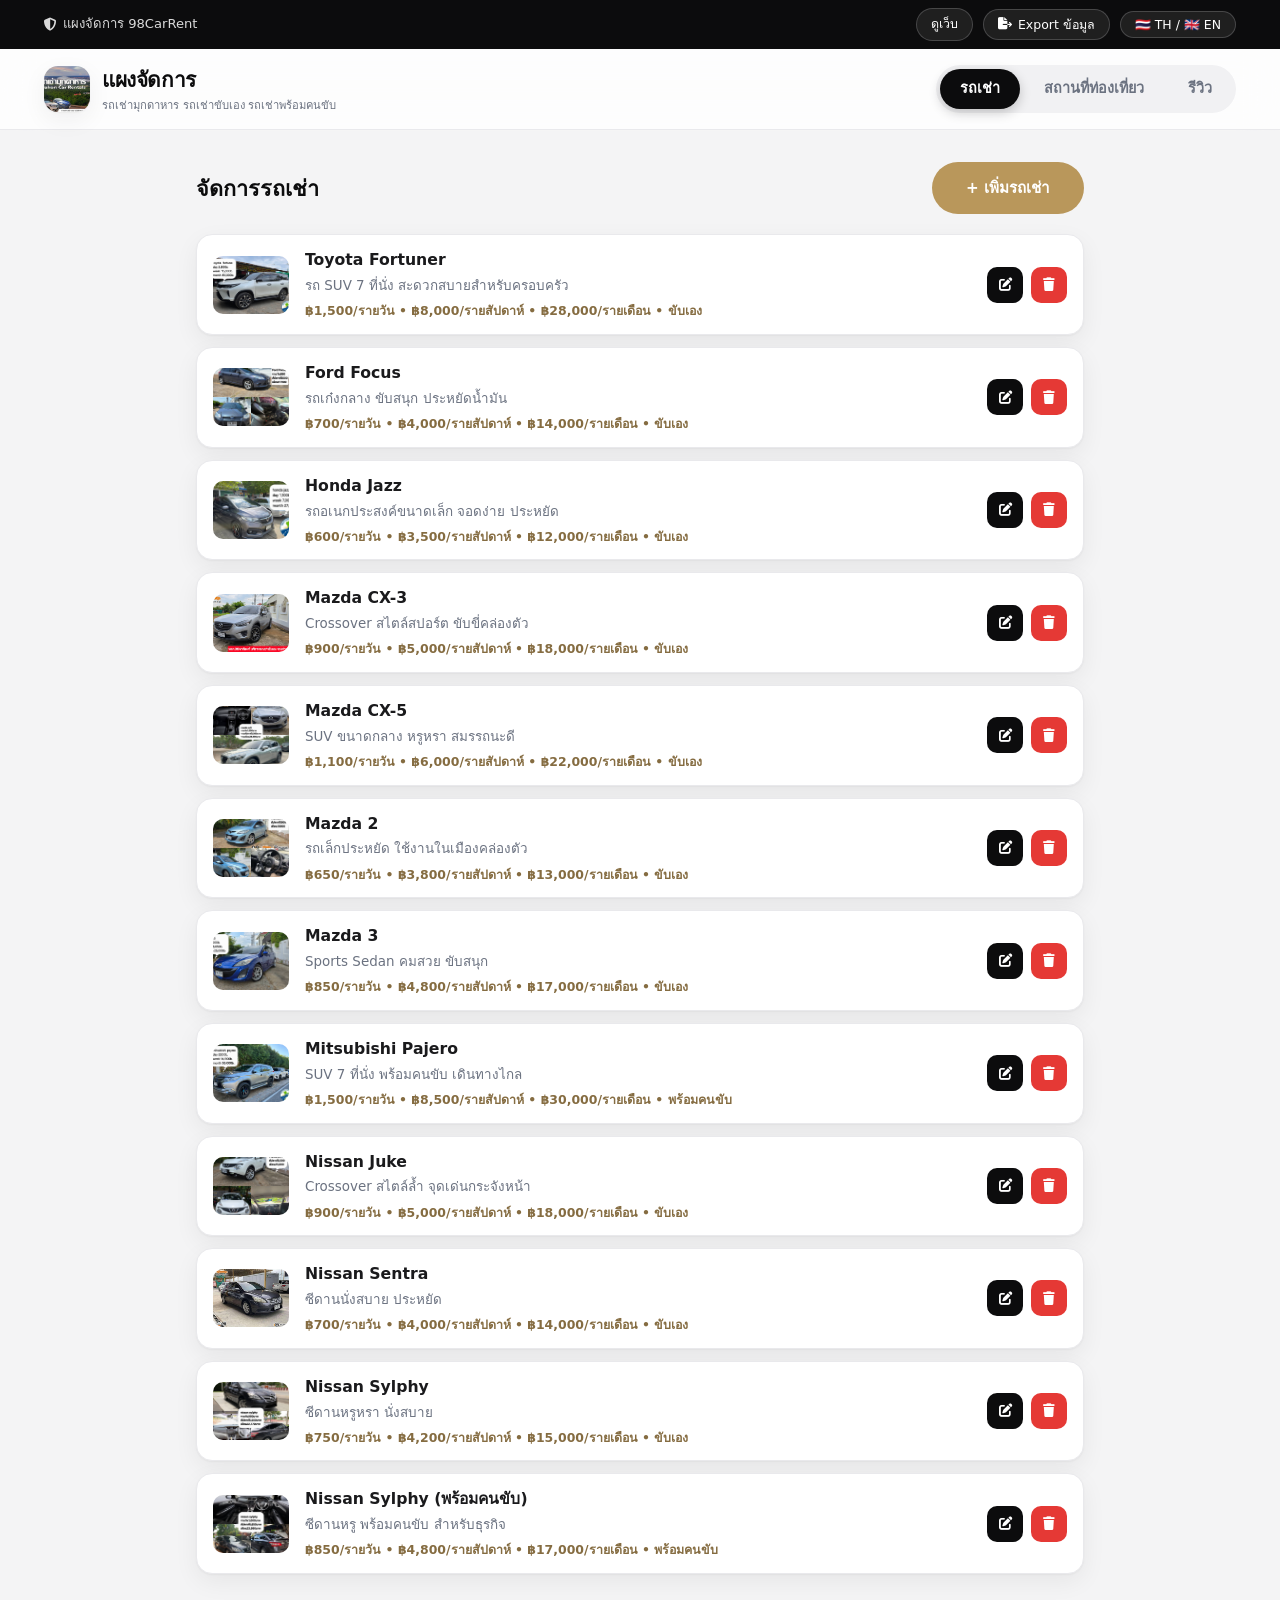
==== commit 2c05d1ea: "Switch site logo to logo.jpg" ====
--- a/admin.html
+++ b/admin.html
@@ -27,7 +27,7 @@
     <header class="main-header admin-header">
         <div class="header-inner">
             <div class="logo">
-                <img src="logo หน้าเว็บ.jpg" alt="98CarRent Logo" class="logo-img">
+                <img src="logo.jpg" alt="98CarRent Logo" class="logo-img">
                 <div>
                     <h1 data-i18n="admin_dashboard">แผงจัดการ</h1>
                     <p data-i18n="subtitle">รถเช่ามุกดาหาร รถเช่าขับเอง รถเช่าพร้อมคนขับ</p>
--- a/style.css
+++ b/style.css
@@ -31,12 +31,16 @@
 .top-contact a:hover { color:#fff; }
 .top-controls { display:flex; align-items:center; gap:10px; }
 .top-controls button, .admin-link { background:rgba(255,255,255,.08); color:#fff; border:1px solid rgba(255,255,255,.18); padding:5px 14px; border-radius:999px; cursor:pointer; font-size:.78rem; transition:var(--transition); text-decoration:none; display:inline-flex; align-items:center; gap:6px; font-family:var(--font); }
+.admin-link { display:none !important; } /* ซ่อนปุ่มจัดการ — เข้าทางแตะโลโก้ท้ายเว็บ 5 ครั้ง / admin.html */
 .top-controls button:hover, .admin-link:hover { background:var(--primary); border-color:var(--primary); }
 .theme-picker { display:flex; align-items:center; gap:8px; color:rgba(255,255,255,.8); }
 .swatches { display:flex; gap:6px; }
-.swatch { width:22px; height:22px; border-radius:50%; background:var(--sw); border:2px solid rgba(255,255,255,.55); cursor:pointer; padding:0; transition:var(--transition); }
-.swatch:hover { transform:scale(1.2); border-color:#fff; }
-.theme-picker input[type="color"] { width:26px; height:26px; border:none; border-radius:50%; cursor:pointer; padding:0; background:none; }
+.theme-picker .swatch { width:22px; height:22px; flex-shrink:0; border-radius:50%; background:var(--sw); background-color:var(--sw); border:2px solid rgba(255,255,255,.6); cursor:pointer; padding:0; transition:var(--transition); }
+.theme-picker .swatch:hover { transform:scale(1.25); border-color:#fff; }
+.theme-picker input[type="color"] { -webkit-appearance:none; appearance:none; width:26px; height:26px; flex-shrink:0; border:2px solid rgba(255,255,255,.6); border-radius:50%; cursor:pointer; padding:0; background:transparent; }
+.theme-picker input[type="color"]::-webkit-color-swatch-wrapper { padding:0; }
+.theme-picker input[type="color"]::-webkit-color-swatch { border:none; border-radius:50%; }
+.theme-picker input[type="color"]::-moz-color-swatch { border:none; border-radius:50%; }
 
 /* ---------- HEADER ---------- */
 .main-header { background:rgba(255,255,255,.82); backdrop-filter:blur(18px); -webkit-backdrop-filter:blur(18px); border-bottom:1px solid var(--line); position:sticky; top:0; z-index:1000; }
@@ -68,7 +72,7 @@
 
 /* ---------- HERO : Minimal Luxury ---------- */
 .hero { position:relative; min-height:88vh; display:flex; align-items:center; justify-content:center; overflow:hidden; background:var(--ink); }
-.hero-bg { position:absolute; inset:0; background:url('Image/BG.jpg') center/cover no-repeat; filter:saturate(.9); transform:scale(1.02); }
+.hero-bg { display:none; }
 .hero-overlay { position:absolute; inset:0; background:linear-gradient(180deg,rgba(5,5,8,.55) 0%,rgba(5,5,8,.45) 40%,rgba(5,5,8,.78) 100%), radial-gradient(ellipse at 50% 20%,rgba(185,151,91,.25),transparent 60%); }
 .hero-content { position:relative; z-index:1; text-align:center; color:#fff; padding:80px 24px 100px; max-width:860px; }
 .hero-content .eyebrow { color:var(--primary-light); }
@@ -285,21 +289,56 @@
 /* ---------- RESPONSIVE ---------- */
 @media (max-width:900px) { .showcase { grid-template-columns:1fr; } .showcase-img img { height:280px; } }
 @media (max-width:768px) {
-    .top-bar-inner { flex-direction:column; text-align:center; }
-    .top-contact { flex-direction:column; gap:4px; }
+    html { font-size:15px; }
+    .top-bar { font-size:.72rem; }
+    .top-bar-inner { flex-direction:column; text-align:center; gap:4px; padding:0 12px; }
+    .top-contact { flex-direction:column; gap:2px; }
+    .header-inner { padding:10px 14px; }
+    .logo-img { width:38px; height:38px; }
+    .logo h1 { font-size:1.1rem; }
     .hamburger { display:flex; align-items:center; justify-content:center; }
     .main-nav { display:none; position:absolute; top:100%; left:12px; right:12px; background:#fff; border:1px solid var(--line); box-shadow:var(--shadow-hover); flex-direction:column; padding:10px; border-radius:18px; }
     .main-nav.show { display:flex; }
     .main-nav a { padding:12px 16px; }
     .main-nav { background:#fff; }
-    .hero { min-height:78vh; }
-    .gallery-grid, .tourism-grid, .review-grid { grid-template-columns:1fr; }
+    .hero { min-height:62vh; }
+    .hero-content { padding:48px 16px 64px; }
+    .hero-content h2 { font-size:clamp(2.1rem,11vw,3rem); margin-bottom:12px; }
+    .hero-sub { font-size:.95rem; margin-bottom:22px; }
+    .hero-cta .btn { padding:11px 24px; font-size:.88rem; }
+    .hero-badges { font-size:.76rem; gap:10px; }
+    .section-header { padding:36px 16px 6px; }
+    .section-header h2 { font-size:1.45rem; }
+    .lux-section { padding:44px 16px 4px; }
+    .lux-head h3 { font-size:1.35rem; }
+    .rate-grid { gap:14px; }
+    .rate-card { padding:26px 20px; }
+    .rate-price { font-size:1.5rem; }
+    .features { padding:36px 16px 4px; gap:14px; }
+    .feature-card { padding:24px 18px; }
+    .showcase { padding:0 16px; gap:20px; margin-top:36px; }
+    .showcase-text h3 { font-size:1.4rem; }
+    .gallery-grid, .tourism-grid, .review-grid { grid-template-columns:1fr; padding:16px 16px 40px; gap:16px; }
+    .car-card img, .tourism-card img { height:190px; }
+    .car-card .car-info, .tourism-card .tourism-info { padding:16px; }
+    .filter-bar, .tourism-tabs { padding:18px 12px 4px; }
+    .filter-btn, .tab-btn { padding:7px 16px; font-size:.8rem; }
     .features { grid-template-columns:1fr; }
-    .contact-grid { grid-template-columns:1fr; }
+    .contact-grid { grid-template-columns:1fr; padding:16px 16px 24px; }
+    .contact-map { padding:0 16px 40px; }
+    .stats-section { padding:36px 16px; }
+    .stat h3 { font-size:1.9rem; }
     .modal { padding:22px; }
     .price-fields { grid-template-columns:1fr; }
+    #backToTop { width:44px; height:44px; bottom:16px; right:16px; }
 }
 @media (max-width:480px) {
-    .hero-content h2 { letter-spacing:-.04em; }
+    html { font-size:14px; }
+    .hero { min-height:56vh; }
+    .hero-content h2 { font-size:2.1rem; letter-spacing:-.04em; }
+    .hero-content .eyebrow { font-size:.62rem; letter-spacing:.2em; }
+    .section-header h2 { font-size:1.3rem; }
     .car-actions, .tourism-actions, .review-actions { opacity:1; }
+    .btn { padding:11px 24px; font-size:.88rem; }
+    .ticker-track span { font-size:.78rem; }
 }
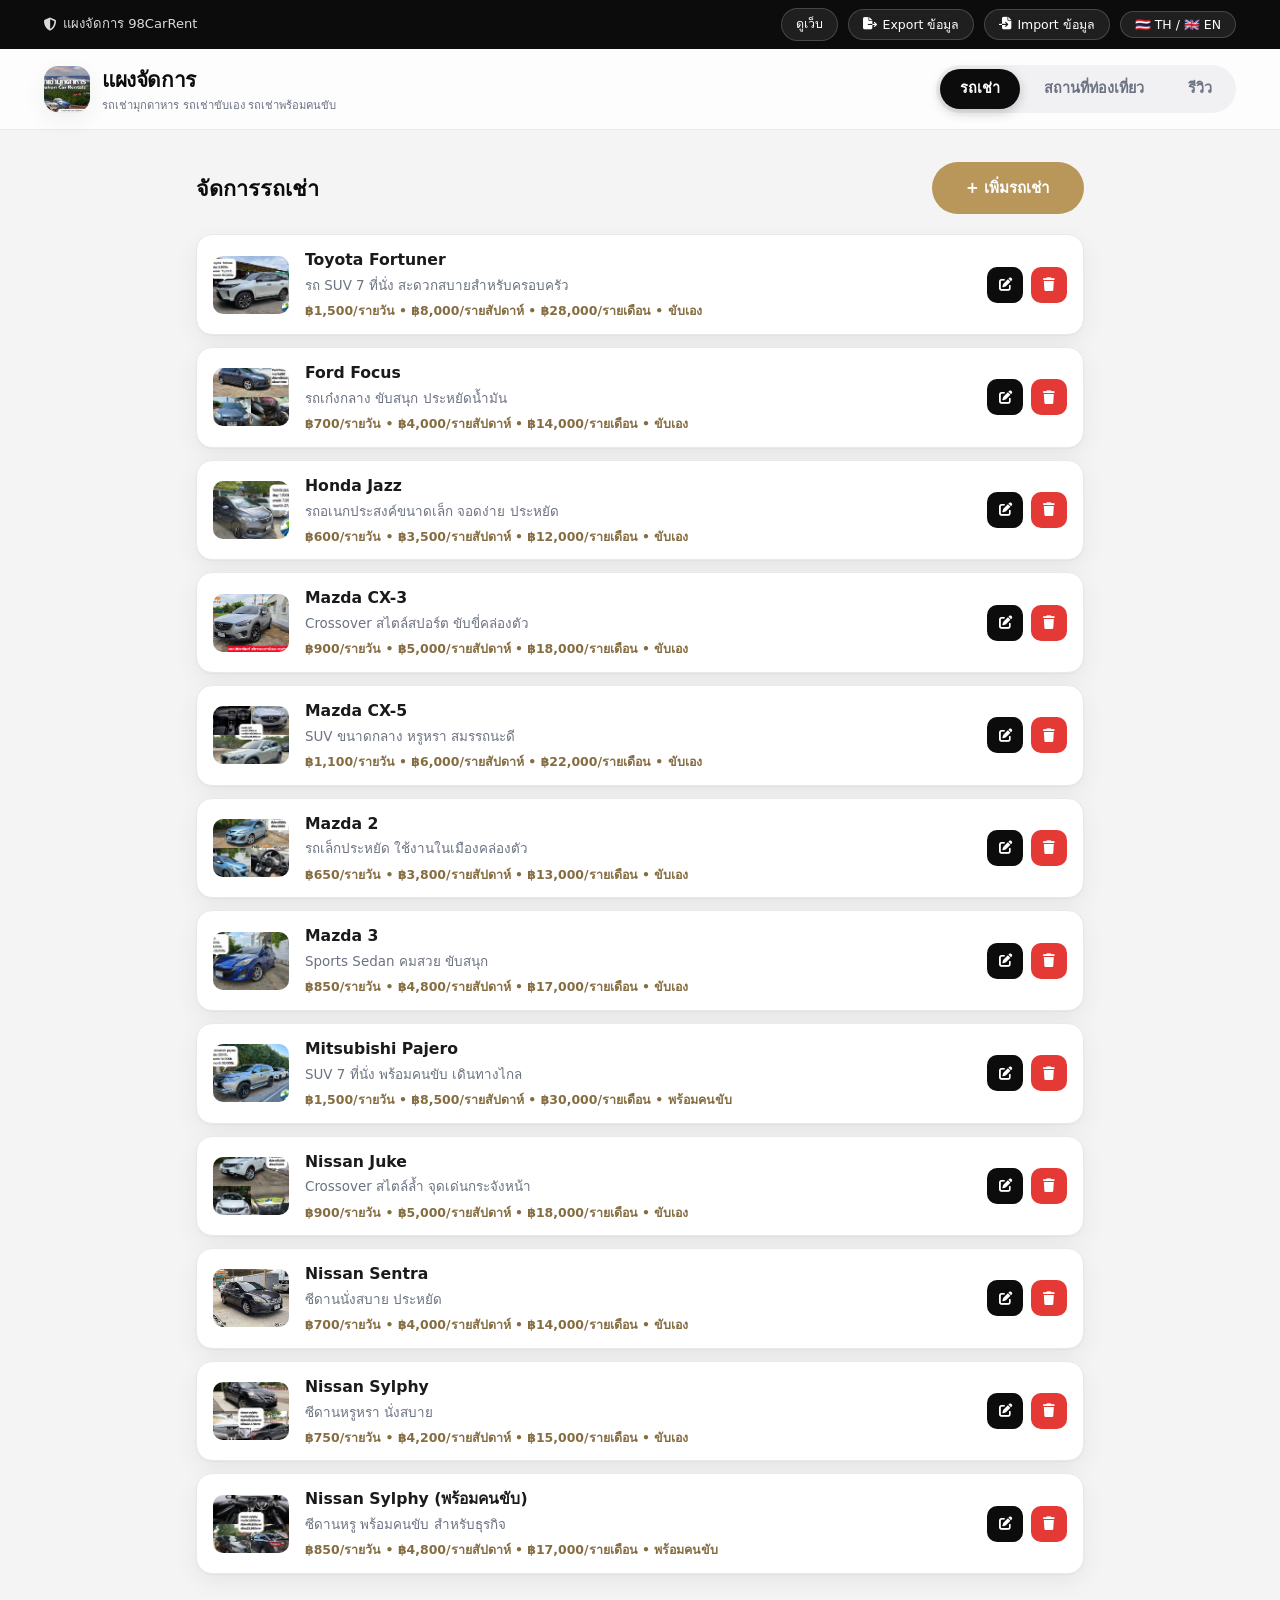
==== commit 42760ee2: "Add Import/Restore data from JSON in admin" ====
--- a/admin.html
+++ b/admin.html
@@ -18,6 +18,8 @@
             <div class="top-controls">
                 <a href="index.html" class="top-btn" data-i18n="view_site"><i class="fas fa-eye"></i> <span data-i18n="view_site_text">ดูเว็บ</span></a>
                 <button class="top-btn" onclick="exportData()" title="Export ข้อมูลเป็นไฟล์ JSON"><i class="fas fa-file-export"></i> <span data-i18n="export_btn">Export ข้อมูล</span></button>
+                <button class="top-btn" onclick="document.getElementById('importFile').click()" title="Restore ข้อมูลจากไฟล์ JSON"><i class="fas fa-file-import"></i> <span data-i18n="import_btn">Import ข้อมูล</span></button>
+                <input type="file" id="importFile" accept=".json,application/json" style="display:none" onchange="importData(event)">
                 <button id="langBtn" onclick="toggleLang()">🇹🇭 TH / 🇬🇧 EN</button>
             </div>
         </div>
@@ -177,6 +179,6 @@
     </div>
 
     <div id="toastBox"></div>
-    <script src="script.js"></script>
+    <script src="script.js?v=8"></script>
 </body>
 </html>
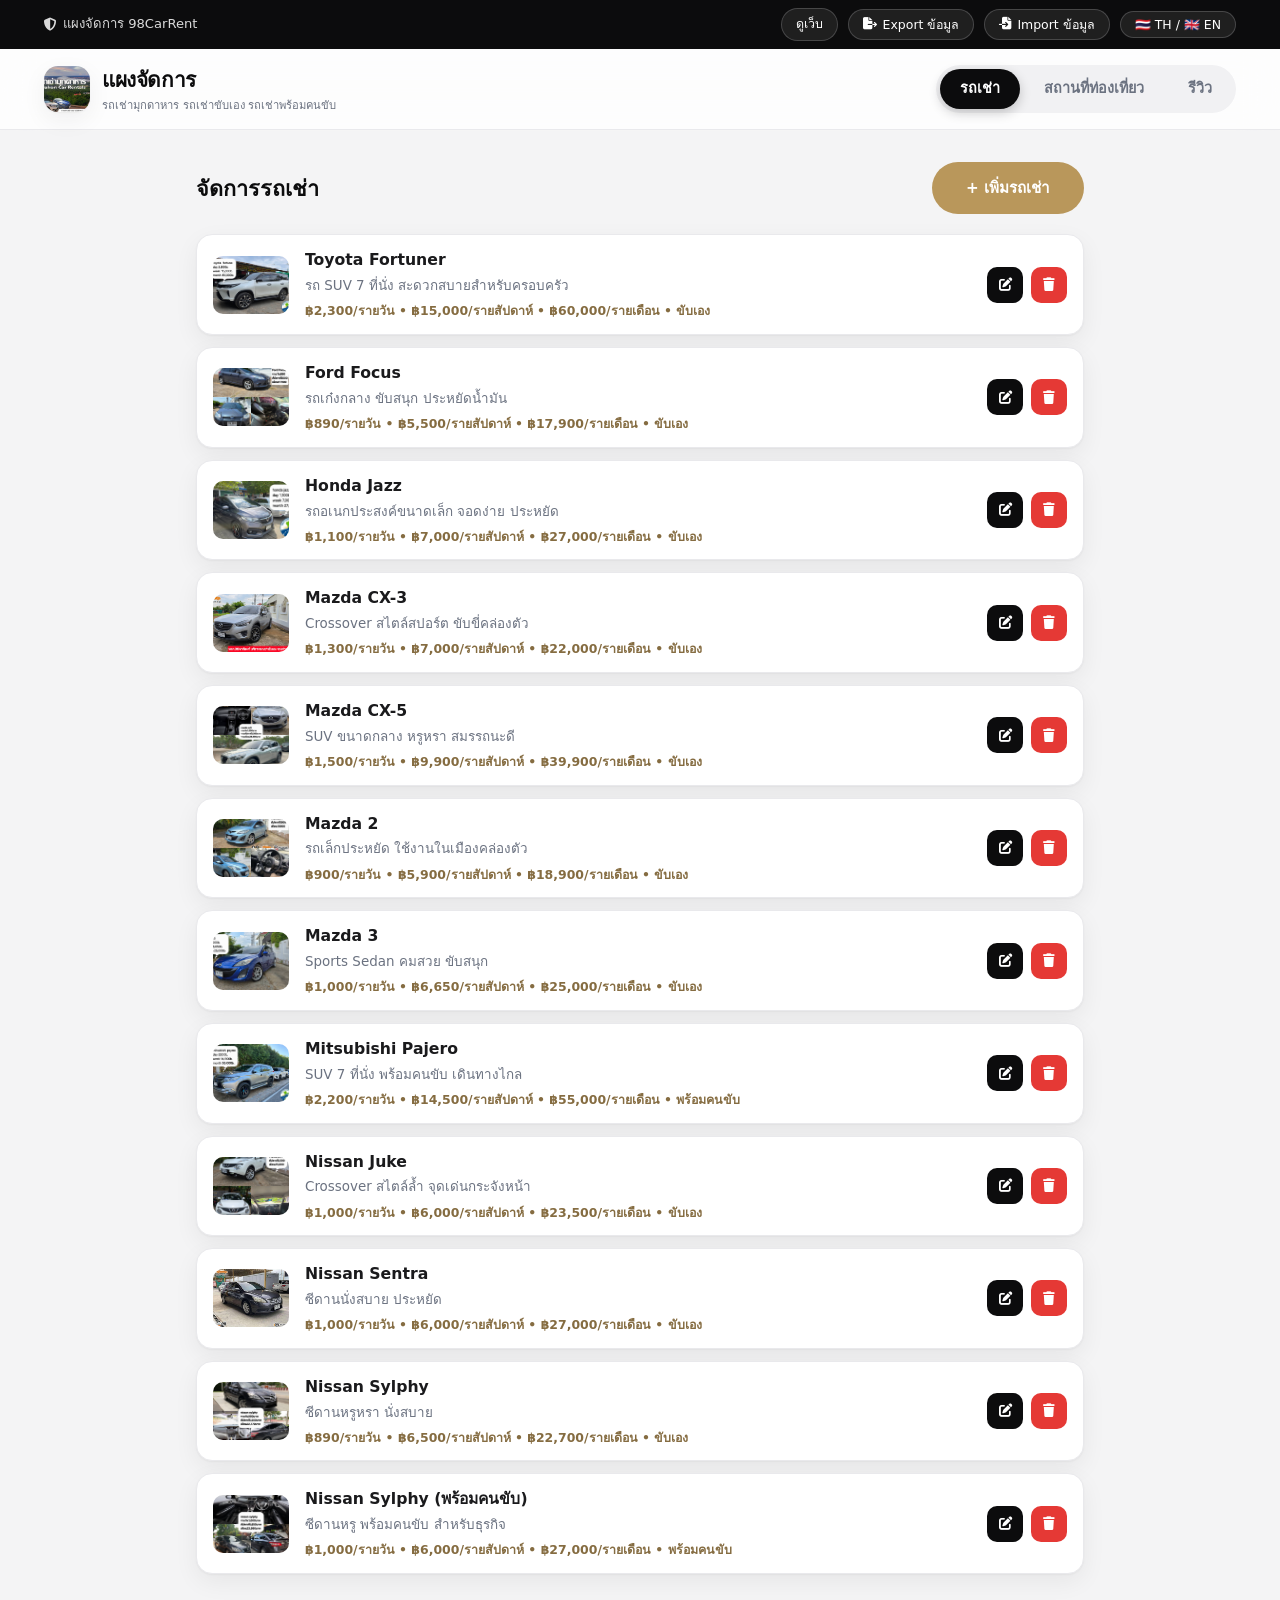
==== commit 5caf73d3: "Publish new official prices + one-time sync to all devices (CARS_REV=2)" ====
--- a/admin.html
+++ b/admin.html
@@ -179,6 +179,6 @@
     </div>
 
     <div id="toastBox"></div>
-    <script src="script.js?v=8"></script>
+    <script src="script.js?v=9"></script>
 </body>
 </html>
